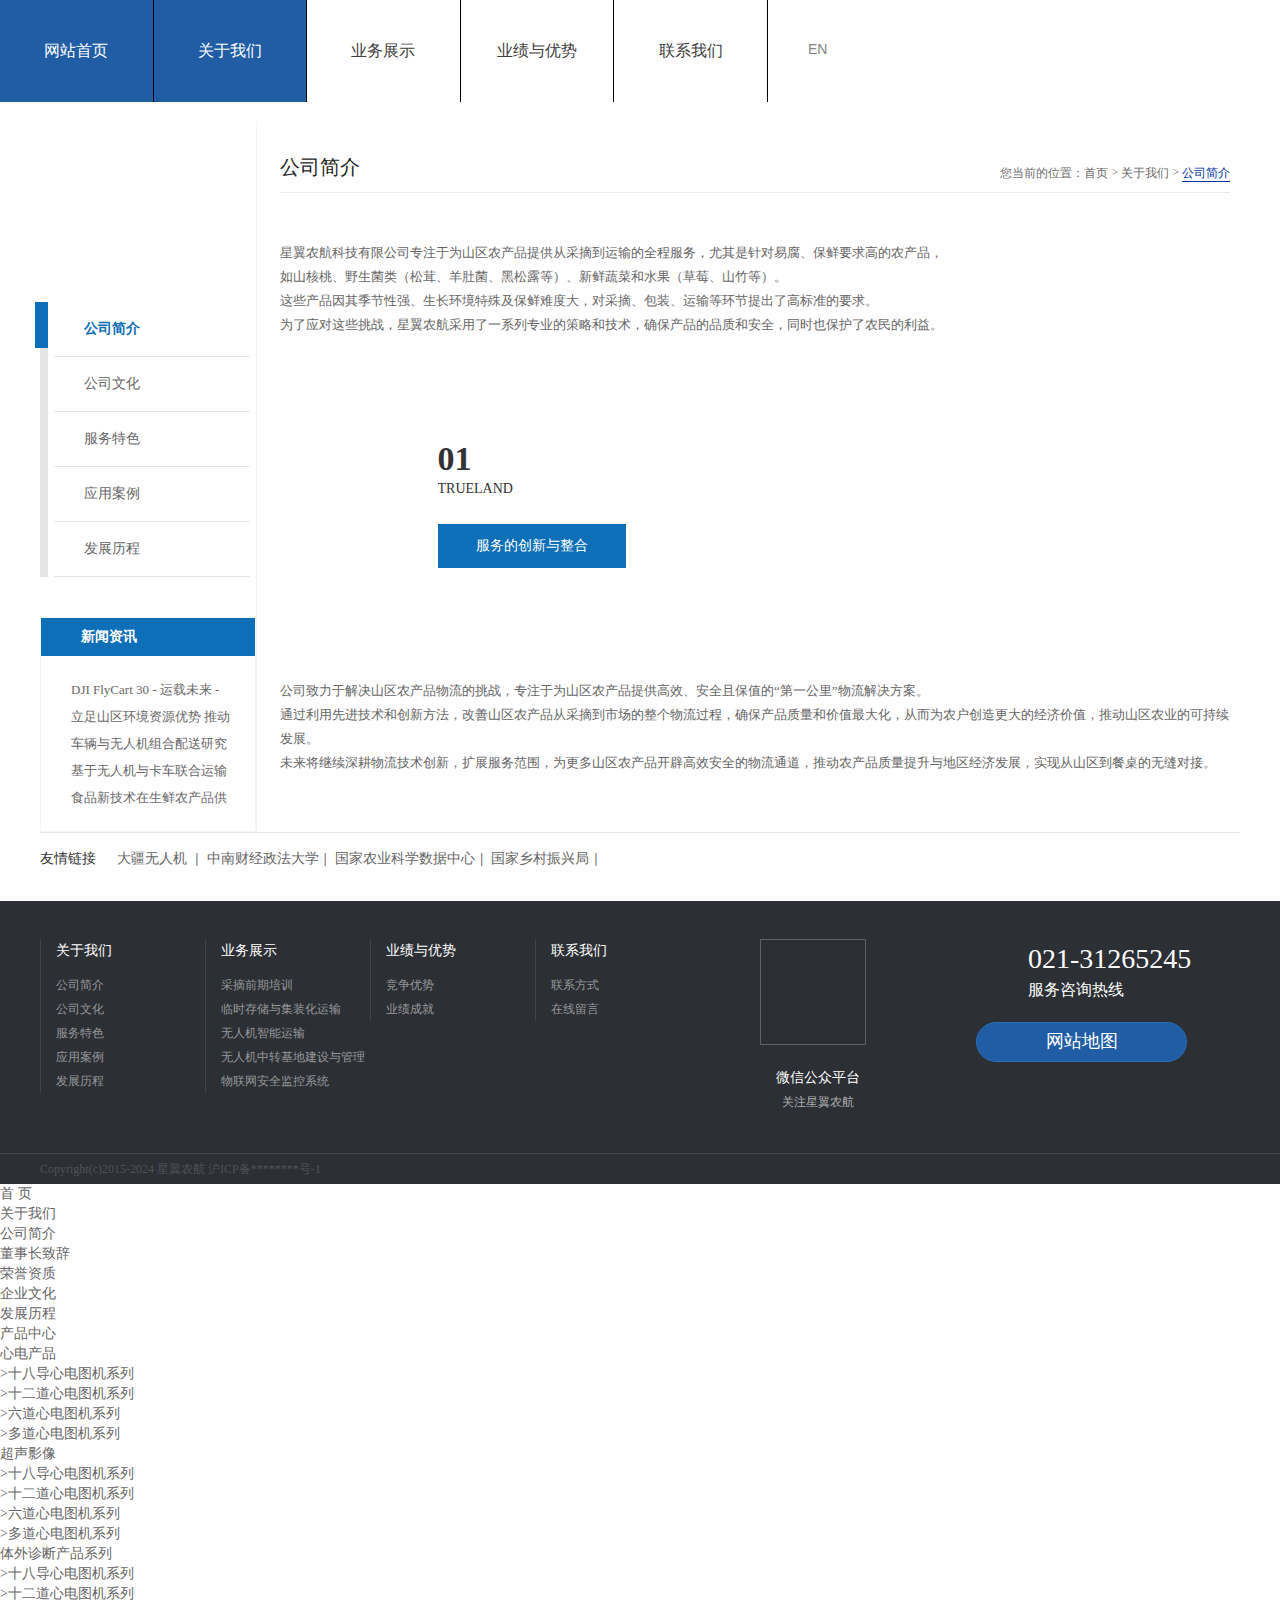
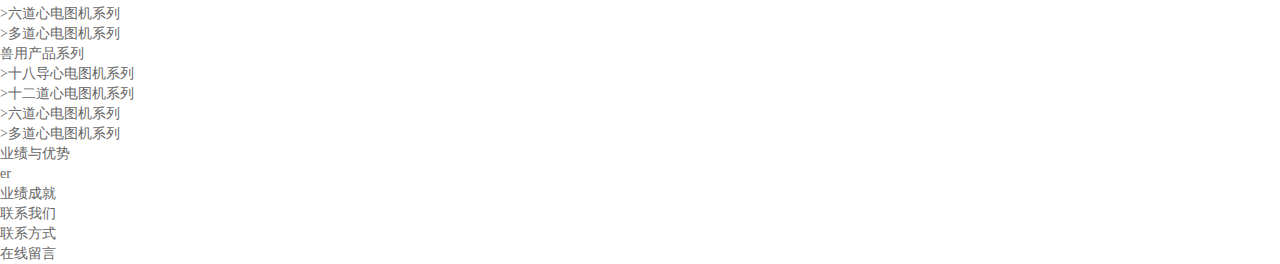
==== about.html @ 9129dc04 "Add files via upload" ====
<!DOCTYPE html>
<html>
<head>
	<meta charset="utf-8">
	<meta http-equiv="X-UA-Compatible" content="IE=edge" />
	<title>星翼农航</title>
	<meta name="keywords" content="星翼农航">
	<meta name="description" content="星翼农航">
	<meta name="viewport" content="width=device-width, initial-scale=1, maximum-scale=1, user-scalable=no">
	<link rel="shortcut icon" href="favicon.ico">
	
	<!-- include main css -->
	<link rel="stylesheet" type="text/css" href="css/slick.css"/>	
	<link rel="stylesheet" type="text/css" href="css/bootstrap.css"/>
	<link rel="stylesheet" type="text/css" href="css/jquery.mmenu.all.css"/>
	<link rel="stylesheet" type="text/css" href="css/style.css"/>
	<link rel="stylesheet" type="text/css" href="css/reset.css"/>
	<link rel="stylesheet" href="css/animates.css" />
	<!--[if lt IE 9]>
    <script src="http://apps.bdimg.com/libs/html5shiv/r29/html5.min.js"></script>
    <script src="http://apps.bdimg.com/libs/respond.js/1.4.2/respond.min.js"></script>
    <![endif]-->
	
</head>
<body>
	
<div>
	<!--header-->
	<header class="header">
	  
	    <div class="kuan_heaaer clearfix">
	    	<a href="index.html" class="logo">
	    		<img src="images/logo.jpg" alt="" />
	    	</a>
	    	<div class="nav_div">
	    		<ul class="nav_ul">                                                                                                      
	    			<li>
	    				<a href="index.html"><span>网站首页</span></a>
	    			</li>
	    			<li class="active">
	    				<a href="about.html"><span>关于我们</span></a>
	    				<div class="erji">
	    					<a href="about.html">公司简介</a>
							<a href="about1.html">公司文化</a>
				<a href="honor.html">服务特色</a>
				<a href="about.html">应用案例</a>
				<a href="about.html">发展历程</a>
	    				</div>
	    			</li>
	    			<li>
	    				<a href="pro.html"><span>业务展示</span></a>
	    				<div class="erji">
	    					<a href="pro.html">采摘前期培训</a>
							<a href="pro.html">临时存储与集装化运输</a>
							<a href="pro.html">无人机智能运输</a>
							<a href="pro.html">无人机中转基地建设与管理</a>
							<a href="pro.html">物联网安全监控系统</a>
	    				</div>
	    			</li>
	    			<li >
	    				<a href="case.html"><span>业绩与优势</span></a>
	    				<div class="erji">
	    					<a href="case.html">竞争优势</a>
			    			<a href="case.html">业绩成就</a>
	    				</div>
	    			</li>
	    			</li>
	    		
	    			</li>
	    				<li>
	    				<a href="contact.html"><span>联系我们</span></a>
	    				<div class="erji">
	    					<a href="contact.html">联系方式</a>
	    					<a href="feedback.html">在线留言</a>    	
	    				</div>
	    			</li>
	    		</ul>
	    	</div>
	    	<div class="ensou">
	    		<a href="" class="en">EN</a>
	    		<a href="javascript:;" class="sou_img"><img src="images/fang.jpg" alt="" /></a>
	    		<div class="sou_nei">
	    			<input name="" id="" placeholder="输入关键词" type="">
	    			<img src="images/fang.jpg" alt="" />
	    		</div>
	    	</div>
	    	<a href="#mmenu" class="iconfont phone-nav">
	    		 <span class="glyphicon glyphicon-align-justify"></span>
	    	</a>
	    </div>
	</header>
			
	<!--banner-->
	<section class="banner">
	    <div><img src="images/about_banner.jpg" alt=""></div>
	</section>
	<div class="com_zi clearfix">
		<div class="left_zi">
			<div class="top_com">
				<span>公司简介</span>
			</div>
			<ul class="nav_left">
				<li class="active"><a href="about.html">公司简介</a></li>
				<li><a href="about1.html">公司文化</a></li>
				<li><a href="honor.html">服务特色</a></li>
				<li><a href="about.html">应用案例</a></li>
				<li><a href="about.html">发展历程</a></li>
				
			</ul>
			<div class="pro_lei">
				<div class="top">新闻资讯  </div>
				<ul class="left_g_new">
					<li><a href="https://www.dji.com/cn/flycart-30">DJI FlyCart 30 - 运载未来 - DJI 大疆创新</a></li>
					<li><a href="https://new.qq.com/rain/a/20220425A097YT00">立足山区环境资源优势 推动山区特色农业现代化</a></li>
					<li><a href="http://kzyjc.alljournals.cn/html/2021/10/20211001.htm">车辆与无人机组合配送研究综述</a></li>
					<li><a href="https://zhuanlan.zhihu.com/p/125509894">基于无人机与卡车联合运输下的冷链物流网络优化</a></li>
					<li><a href="https://www.cifst.org.cn/a/news/development/20221102/2588.html">食品新技术在生鲜农产品供应链绿色保鲜中的应用? </a></li>
				</ul>
			</div> 
		</div>
		<div class="right_zi">
			<div class="bar clearfix">
				<span class="b_tt">公司简介</span>
				<span class="curbar"><i>您当前的位置：</i><a href="index.html">首页</a> > <a href="about.html">关于我们</a> > <i>公司简介</i></span>
			</div>
			<div class="about_zi">
				<p>
					星翼农航科技有限公司专注于为山区农产品提供从采摘到运输的全程服务，尤其是针对易腐、保鲜要求高的农产品，<br>如山核桃、野生菌类（松茸、羊肚菌、黑松露等）、新鲜蔬菜和水果（草莓、山竹等）。
					<br>这些产品因其季节性强、生长环境特殊及保鲜难度大，对采摘、包装、运输等环节提出了高标准的要求。<br>
					为了应对这些挑战，星翼农航采用了一系列专业的策略和技术，确保产品的品质和安全，同时也保护了农民的利益。<br>
					

				</p>
				<div class="about_img">
					<div class="kuan_a">
						<span>01</span>
						<time>TRUELAND</time>
						<em>服务的创新与整合</em>
					</div>
					<img src="images/about_c.jpg" alt="" class="vcenter" />
					<i>
						
					</i>
				</div>
				<p>
					公司致力于解决山区农产品物流的挑战，专注于为山区农产品提供高效、安全且保值的“第一公里”物流解决方案。<br>
					通过利用先进技术和创新方法，改善山区农产品从采摘到市场的整个物流过程，确保产品质量和价值最大化，从而为农户创造更大的经济价值，推动山区农业的可持续发展。<br>
					未来将继续深耕物流技术创新，扩展服务范围，为更多山区农产品开辟高效安全的物流通道，推动农产品质量提升与地区经济发展，实现从山区到餐桌的无缝对接。<br>


			</div>
			
		</div>
	</div>

	<div class="links clearfix">
		<span>
			友情链接
		</span>
		<div class="link_a">
			<a href="https://www.dji.com/cn">大疆无人机 </a> |
			<a href="https://www.zuel.edu.cn/">中南财经政法大学 </a>|
			<a href="https://www.agridata.cn/#/home">国家农业科学数据中心</a>|
			<a href="https://nrra.gov.cn/index.shtml">国家乡村振兴局</a>|			
		</div>				
	</div>
	<div class="footer">
		<div class="footer_com clearfix">
			<ul class="di_nav">
				<li>
					<a href="about.html" class="tit">关于我们</a>
					<a href="about.html">公司简介</a>
					<a href="about1.html">公司文化</a>
				        <a href="honor.html">服务特色</a>
				<a href="about.html">应用案例</a>
				<a href="about.html">发展历程</a>
				</li>
				<li>
					<a href="pro.html" class="tit">业务展示</a>
					<a href="pro.html">采摘前期培训</a>
					<a href="pro.html">临时存储与集装化运输</a>
					<a href="pro.html">无人机智能运输</a>
					<a href="pro.html">无人机中转基地建设与管理</a>
					<a href="pro.html">物联网安全监控系统</a>
	    		
				</li>
			
				<li>
					<a href="case.html" class="tit">业绩与优势</a>
					<a href="case.html">竞争优势</a>
	    			<a href="case.html">业绩成就</a>
				</li>
				<li>
					<a href="contact.html" class="tit">联系我们</a>
					<a href="contact.html">联系方式</a>
	    			<a href="feedback.html">在线留言</a>    	
				</li>
			</ul>
			<div class="er_right">
				<div class="er">
					<div class="pic">
						<img src="images/erwei.png" alt="" class="vcenter">
						<i></i>
					</div>
					<div class="text">
						<span>微信公众平台</span>
						<span>关注星翼农航</span>
					</div>
				</div>
				<div class="dian">
					<div class="di_bg">
						<a href="tel:021-31265245">021-31265245</a>
						<span>服务咨询热线</span>
					</div>
					<a href="map.html" class="map_a">网站地图</a>
					
				</div>
			</div>
			
		</div>
		<div class="copy clearfix">
			<div class="copy_cc">
				<span> Copyright(c)2015-2024 星翼农航 沪ICP备********号-1   </span> <div class="y_a">
					<a href="#"><img src="images/yu.png" alt=""></a></div>
			</div>
		</div>
	</div>
<div style="" class="search_mask">
	<div class="s_box">
		<p class="text1">请输入搜索关键字</p>
		<a href="javascript:;" class="sure">确定</a>
	</div>
</div>
<!--移动端底部导航--><div class="phonefooternav">
		<ul class="clearfix">
			<li>
				<a href="tel:189 1610 1908">
					<i class="iconfont">&#xe60c;</i>
					<span>一键电话</span>
				</a>
			</li>
			<li>
				<a href="feedback.html">
					<i class="iconfont">&#xe683;</i>
					<span>在线留言</span>
				</a>
			</li>
			<li>
				<a href="contact.html">
					<i class="iconfont">&#xe61d;</i>
					<span>联系我们</span>
				</a>
			</li>
			<li>
				<a href="index.html">
					<i class="iconfont">&#xe607;</i>
					<span>返回首页</span>
				</a>
			</li>
		</ul>
	</div><!--移动端  Mmenu-->
	<!--移动端  Mmenu-->
<nav id="mmenu">
		<ul>
			<li><a href="index.html">首 页</a></li>
			<li><a href="about.html">关于我们</a>
				<ul>
					<li><a href="about.html">公司简介</a></li>
					<li><a href="about.html">董事长致辞</a></li>
					<li><a href="honor.html">荣誉资质</a></li>
					<li><a href="about.html">企业文化</a></li>
					<li><a href="about.html">发展历程</a></li>
				</ul>
			</li>
			<li><a href="pro.html">产品中心</a>
				<ul>
					<li><a href="pro.html">心电产品</a>
						<ul>
							<li><a href="pro_show.html">>十八导心电图机系列</a></li>
							<li><a href="pro_show.html">>十二道心电图机系列</a></li>
							<li><a href="pro_show.html">>六道心电图机系列</a></li>
							<li><a href="pro_show.html">>多道心电图机系列</a></li>	
						</ul>
					</li>
					<li><a href="pro.html">超声影像</a>
						<ul>
							<li><a href="pro_show.html">>十八导心电图机系列</a></li>
							<li><a href="pro_show.html">>十二道心电图机系列</a></li>
							<li><a href="pro_show.html">>六道心电图机系列</a></li>
							<li><a href="pro_show.html">>多道心电图机系列</a></li>
						</ul>
					</li>
					<li>	<a href="pro.html">体外诊断产品系列</a>
						<ul>
							<li><a href="pro_show.html">>十八导心电图机系列</a></li>
							<li><a href="pro_show.html">>十二道心电图机系列</a></li>
							<li><a href="pro_show.html">>六道心电图机系列</a></li>
							<li><a href="pro_show.html">>多道心电图机系列</a></li>
						</ul>
					</li>
					<li><a href="pro.html">兽用产品系列</a>
						<ul>
							<li><a href="pro_show.html">>十八导心电图机系列</a></li>
							<li><a href="pro_show.html">>十二道心电图机系列</a></li>
							<li><a href="pro_show.html">>六道心电图机系列</a></li>
							<li><a href="pro_show.html">>多道心电图机系列</a></li>
						</ul>
					</li>
				</ul>
			</li>
			<li><a href="case.html">业绩与优势</a>
				<ul>
					<li><a href="case.html">er</a></li>
	    			<li><a href="case.html">业绩成就</a></li>
				</ul>
			</li>

			</li>
			<li><a href="contact.html">联系我们</a>
				<ul>
					<li><a href="contact.html">联系方式</a></li>
					<li><a href="feedback.html">在线留言</a></li>
				</ul>
			</li>
		</ul>
	</nav>	
		
</div>	

<!--Include Js-->
<script src="http://apps.bdimg.com/libs/jquery/1.8.3/jquery.min.js" type="text/javascript" charset="utf-8"></script>

<!--移动端导航-->
<script src="js/jquery.mmenu.all.min.js" type="text/javascript" charset="utf-8"></script>

<script src="js/public.js" type="text/javascript" charset="utf-8"></script>

<!--slick-->
<script src="js/slick.min.js" type="text/javascript" charset="utf-8"></script>
<script type="text/javascript">
	    $(function(){
		    $('.banner').slick({
		        dots: true,
		        autoplay:true,
		        arrows:false,
		        autoplaySpeed:3000,
		    });
		});
</script>

<!--placeholder-->
<script src="js/jquery.placeholder.min.js" type="text/javascript" charset="utf-8"></script>
<script type="text/javascript">
	$(function(){ $('input, textarea').placeholder(); });
</script>

<!--<script src="//cdn.bootcss.com/bootstrap/3.3.5/js/bootstrap.min.js"></script>-->

</body>
</html>
---- css/style.css ----
@charset "utf-8";
.home-top-grid1 {
  background: rgba(11, 100, 143, 0.7);
  transition: 0.5s all;
}
.home-top-grid2 {
  background: rgba(226, 23, 55, 0.5);
  transition: 0.5s all;
}
.home-top-grid3 {
  background: rgba(11, 100, 143, 0.4);
  transition: 0.5s all;
}
.iconfont {
  font-family: 'iconfont';
}
@font-face {
  font-family: 'AvantGardeBook.otf';
  src: url('../AvantGardeBook.otf');
}
img {
  max-width: 100%;
}
.vcenter {
  position: absolute;
  top: 0;
  right: 0;
  bottom: 0;
  left: 0;
  max-width: 100%;
  max-height: 100%;
  display: block;
  vertical-align: middle;
  margin: auto;
}
.tHide {
  text-overflow: ellipsis;
  overflow: hidden;
  white-space: nowrap;
}
.blockFull {
  display: block;
  width: 100%;
  height: 100%;
  position: relative;
}
.relative {
  position: relative;
}
body {
  font-family: 微软雅黑;
  min-width: 320px;
}
a {
  color: #666;
}
a:hover {
  text-decoration: none;
}
h1,
h2,
h3,
h4,
h5,
h6,
ul,
li {
  margin: 0;
  padding: 0;
}
img {
  border: 0;
}
.clear {
  overflow: hidden;
  _zoom: 1;
}
.clearfix {
  _zoom: 1;
}
.clearfix:after {
  clear: both;
  content: '.';
  display: block;
  width: 0;
  height: 0;
  visibility: hidden;
}
@font-face {
  font-family: 'iconfont';
  src: url('../fonts/iconfont.eot');/* IE9*/
  src: url('../fonts/iconfont.eot?#iefix') format('embedded-opentype'), /* IE6-IE8 */
  url('../fonts/iconfont.woff') format('woff'), /* chrome、firefox */
  url('../fonts/iconfont.ttf') format('truetype'), /* chrome、firefox、opera、Safari, Android, iOS 4.2+*/
  url('../fonts/iconfont.svg#iconfont') format('svg');/* iOS 4.1- */
}
.iconfont {
  font-family: "iconfont" !important;
  font-size: 16px;
  font-style: normal;
  -webkit-font-smoothing: antialiased;
  -webkit-text-stroke-width: 0.2px;
  -moz-osx-font-smoothing: grayscale;
}
.container {
  width: 1200px;
}
/*-header-*/
.header {
  clear: both;
}
.kuan_heaaer .logo {
  width: 17.5%;
  float: left;
  background: #a56e20;
}
.kuan_heaaer .logo img {
  max-width: 100%;
  max-height: 100%;
  float: right;
}
.kuan_heaaer .nav_div {
  background: #ffffff;
  height: 102px;
  width: 60%;
  float: left;
}
.kuan_heaaer .nav_div .nav_ul {
  max-width: 1035px;
}
.kuan_heaaer .nav_div .nav_ul li {
  float: left;
  border-right: 1px solid #000000;
  height: 102px;
  width: 20%;
  text-align: center;
  position: relative;
}
.kuan_heaaer .nav_div .nav_ul li a {
  height: 100%;
  display: block;
  width: 100%;
  line-height: 100%;
  color: #404040;
  font-size: 16px;
  outline: none;
}
.kuan_heaaer .nav_div .nav_ul li a span {
  display: block;
  height: 32px;
  line-height: 32px;
  margin-top: 35px;
  overflow: hidden;
}
.kuan_heaaer .nav_div .nav_ul li:hover {
  background: #205da5;
}
.kuan_heaaer .nav_div .nav_ul li:hover .erji {
  display: block;
}
.kuan_heaaer .nav_div .nav_ul li:hover a {
  color: #fff;
}
.kuan_heaaer .nav_div .nav_ul .active {
  background: #205da5;
}
.kuan_heaaer .nav_div .nav_ul .active a {
  color: #fff;
}
.kuan_heaaer .nav_div .nav_ul .erji {
  position: absolute;
  z-index: 9999;
  background: #205da5;
  color: #fff;
  top: 102px;
  width: 100%;
  padding: 10px 0px;
  display: none;
}
.kuan_heaaer .nav_div .nav_ul .erji a {
  color: #fff;
  line-height: 28px;
  height: 28px;
  overflow: hidden;
  font-size: 14px;
  width: 100%;
}
.kuan_heaaer .nav_div .nav_ul .erji a:hover {
  font-weight: 700;
}
.kuan_heaaer .ensou {
  width: 112px;
  float: left;
  margin-top: 40px;
  position: relative;
}
.kuan_heaaer .ensou .en {
  color: #848484;
  font-size: 14px;
  font-family: arial;
  background: url(../images/en.jpg) no-repeat left center;
  padding-left: 25px;
  display: inline-block;
  height: 19px;
  line-height: 19px;
  margin: 0px 15px;
}
.kuan_heaaer .ensou .en:hover {
  color: #205da5;
}
.kuan_heaaer .ensou .sou_img {
  float: right;
}
.kuan_heaaer .ensou .sou_nei {
  position: absolute;
  right: 0px;
  top: 62px;
  background: #fff;
  width: 157px;
  z-index: 99999;
  padding: 6px;
  border-radius: 4px;
  display: none;
}
.kuan_heaaer .ensou .sou_nei input {
  width: 120px;
  font-size: 12px;
  padding: 5px;
  border: 1px solid #9c9c9c;
}
.kuan_heaaer .ensou .sou_nei img {
  cursor: pointer;
}
@media (max-width: 980px) {
  .kuan_heaaer .logo {
    width: 25%;
  }
  .kuan_heaaer .nav_div {
    display: none;
  }
  .kuan_heaaer .phone-nav {
    display: block;
    padding-top: 32px;
  }
  .kuan_heaaer .ensou {
    float: right;
    margin-right: 10%;
    width: 92px;
  }
  .kuan_heaaer .ensou .sou_img {
    padding: 0px;
  }
}
@media (max-width: 640px) {
  .kuan_heaaer .logo {
    width: 30%;
  }
  .kuan_heaaer .ensou {
    margin-right: 15%;
    margin-top: 25px;
  }
}
@media (max-width: 480px) {
  .kuan_heaaer .ensou {
    margin-top: 20px;
    margin-right: 20%;
  }
  .kuan_heaaer .ensou .sou_nei {
    top: 36px;
    margin-right: -5px;
  }
  .kuan_heaaer .phone-nav {
    padding-top: 15px;
    margin-right: 10px;
  }
}
/*-banner-*/  
.banner {  
        display: flex;  
    }  
  
    .banner-item {  
        box-sizing: border-box;  
    }  
  
    .banner-item img {  
        width: 100%;  
        height: auto;  
    }  
  
    .banner-item.large {  
        width: 50%;  
    }  
  
    .banner-column {  
        display: flex;  
        flex-direction: column;  
        width: 50%;  
    }  
  
    .banner-item.small {  
        width: 100%;  
    }  

@media (max-width: 768px) {
  .banner .slick-dots {
    text-align: center;
    bottom: 15px;
  }
  .banner .slick-dots li button {
    width: 10px;
    height: 10px;
  }
  .banner .slick-dots .slick-active button {
    background: #009424;
    height: 10px;
    width: 10px;
  }
}
/*分页*/
.pageing {
  text-align: center;
  padding: 4% 0px;
}
.pageing a {
  border: 1px solid #e8e8e8;
  background: #f8f8f8;
  color: #898989;
  font-size: 12px;
  font-family: arial;
  padding: 5px 10px;
  margin-bottom: 10px;
  display: inline-block;
}
.pageing a:hover {
  background: #0d6fb8;
  color: #fff;
}
.pageing .active {
  background: #0d6fb8;
  color: #fff;
}
.pro_home .pro_qie {
  width: 100%;
  background: #f4f4f4;
}
.pro_home .pro_qie span {
  display: block;
  width: 25%;
  float: left;
  text-align: center;
  font-size: 16px;
  color: #666;
  line-height: 30px;
  padding: 1% 0px;
  box-sizing: border-box;
  border-right: 1px solid #e7e7e7;
  border-bottom: 3px solid #f4f4f4;
  cursor: pointer;
}
.pro_home .pro_qie span i {
  font-style: normal;
  height: 30px;
  line-height: 30px;
  width: 90%;
  margin: auto;
  display: block;
  overflow: hidden;
}
.pro_home .pro_qie span:last-child {
  border-right: none;
}
.pro_home .pro_qie span:hover {
  background: #fff;
  border-bottom: 3px solid #0d6fb8;
}
.pro_home .pro_qie .active {
  background: #fff;
  border-bottom: 3px solid #0d6fb8;
}
@media (max-width: 640px) {
  .pro_home .pro_qie span {
    width: 50%;
    font-size: 14px;
  }
}
.pro_home .pro_com {
  margin: 3% 0px 5%;
}
.pro_home .pro_com .pro_com_ul {
  display: none;
}
.pro_home .pro_com .pro_com_ul li {
  width: 33.3333%;
  float: left;
  background: #f7f7f7;
}
.pro_home .pro_com .pro_com_ul li a {
  display: block;
  padding: 10% 4%;
  width: 100%;
  height: 100%;
}
.pro_home .pro_com .pro_com_ul li .pic {
  float: left;
  width: 50%;
  position: relative;
  overflow: hidden;
}
.pro_home .pro_com .pro_com_ul li .pic i {
  display: block;
  padding-bottom: 72%;
}
.pro_home .pro_com .pro_com_ul li .pic img {
  transition: 0.3s;
}
.pro_home .pro_com .pro_com_ul li .text {
  float: right;
  width: 45%;
}
.pro_home .pro_com .pro_com_ul li .text span {
  color: #333;
  font-size: 26px;
  height: 40px;
  line-height: 40px;
  width: 100%;
  overflow: hidden;
  display: block;
}
.pro_home .pro_com .pro_com_ul li .text p {
  font-size: 14px;
  color: #666;
  line-height: 22px;
  height: 44px;
  overflow: hidden;
  margin: 10px 0px 20px;
}
.pro_home .pro_com .pro_com_ul li .text .more {
  height: 32px;
  width: 32px;
  background: url(../images/pro_h1.png) no-repeat;
  display: block;
}
.pro_home .pro_com .pro_com_ul li:hover {
  background: #fbfbfb;
  border-bottom: 3px solid #e4e4e4;
}
.pro_home .pro_com .pro_com_ul li:hover .pic img {
  transform: scale(0.95);
}
.pro_home .pro_com .pro_com_ul li:hover .text span {
  color: #5292c7;
}
.pro_home .pro_com .pro_com_ul li:hover .text .more {
  background: url(../images/pro_h2.png) no-repeat;
}
@media (max-width: 640px) {
  .pro_home .pro_com .pro_com_ul li {
    border-bottom: 1px dashed #ccc;
    width: 100%;
  }
  .pro_home .pro_com .pro_com_ul li .text span {
    font-size: 20px;
    line-height: 30px;
    height: 30px;
  }
}
.case_home {
  background: #366dae;
  padding: 60px 0px;
}
@media (max-width: 640px) {
  .case_home {
    padding: 30px 0px;
  }
}
.case_home .case_com {
  width: 98%;
  margin: auto;
  max-width: 1200px;
}
.case_home .case_com .top {
  color: #fff;
  text-align: center;
}
.case_home .case_com .top span {
  font-size: 36px;
  display: block;
  height: 40px;
  line-height: 40px;
  width: 100%;
  overflow: hidden;
  letter-spacing: 3px;
}
@media (max-width: 640px) {
  .case_home .case_com .top span {
    font-size: 28px;
    line-height: 30px;
    height: 30px;
  }
}
.case_home .case_com .top i {
  font-size: 14px;
  font-family: kartika;
  font-style: normal;
  display: block;
  overflow: hidden;
  height: 25px;
  line-height: 25px;
  width: 100%;
}
.case_home .case_com .top em {
  width: 40px;
  height: 4px;
  background: #fff;
  margin: auto;
  display: inline-block;
}
.case_home .case_com ul {
  background: #fff;
  padding: 20px 10px;
  margin-top: 3%;
}
.case_home .case_com ul li {
  width: 25%;
  float: left;
  padding: 0px 5px;
}
.case_home .case_com ul li .pic_ca {
  position: relative;
  overflow: hidden;
  cursor: pointer;
}
.case_home .case_com ul li .pic_ca i {
  display: block;
  padding-bottom: 96%;
}
.case_home .case_com ul li .pic_ca .zhe_a {
  position: absolute;
  width: 100%;
  height: 100%;
  top: 0px;
  left: 0px;
  background: url(../images/zhe_bg.png);
  display: none;
}
.case_home .case_com ul li .pic_ca .zhe_a .zhe_n {
  width: 106px;
  height: 100px;
  position: absolute;
  top: 50%;
  margin-top: -50px;
  left: 50%;
  margin-left: -53px;
  text-align: center;
}
.case_home .case_com ul li .pic_ca .zhe_a .zhe_n p {
  line-height: 20px;
  color: #fff;
  height: 40px;
  overflow: hidden;
  width: 100%;
  font-size: 16px;
  margin-bottom: 15px;
  font-family: "微软雅黑";
}
.case_home .case_com ul li .pic_ca .zhe_a .zhe_n img {
  max-height: 100%;
  max-width: 100%;
}
.case_home .case_com ul li .pic_ca:hover .zhe_a {
  display: block;
}
.case_home .case_com ul li .text_ca {
  text-align: center;
  padding: 10px;
}
.case_home .case_com ul li .text_ca p {
  color: #3c3c3c;
  font-size: 15px;
  line-height: 25px;
  height: 25px;
  overflow: hidden;
  width: 100%;
}
.case_home .case_com ul li a {
  color: #205da5;
  font-size: 12px;
  line-height: 20px;
  height: 20px;
  overflow: hidden;
  width: 100%;
}
.case_home .case_com ul li a:hover {
  font-weight: 700;
}
@media (max-width: 640px) {
  .case_home .case_com ul li {
    width: 50%;
    margin-bottom: 10px;
  }
}
@media (max-width: 480px) {
  .case_home .case_com ul {
    margin-top: 15px;
  }
  .case_home .case_com ul li {
    width: 100%;
    margin-bottom: 10px;
  }
}
.new_home {
  width: 98%;
  margin: 5% auto;
  max-width: 1200px;
}
.new_home .left_new {
  width: 53%;
  float: left;
  background: #f5f6f6;
}
.new_home .left_new .pic {
  float: left;
  width: 34%;
  position: relative;
}
.new_home .left_new .pic i {
  display: block;
  padding-bottom: 104.739336492891%;
}
.new_home .left_new .text {
  float: left;
  width: 57%;
  margin-left: 4%;
  padding: 6% 0px;
}
.new_home .left_new .text h4 {
  color: #373737;
  font-size: 24px;
  line-height: 30px;
  height: 30px;
  overflow: hidden;
  width: 100%;
}
.new_home .left_new .text p {
  color: #7d7d7d;
  font-size: 13px;
  line-height: 22px;
  height: 66px \n;
  overflow: hidden;
  width: 100%;
  margin: 12px 0px;
}
.new_home .left_new .text a {
  color: #989898;
  font-size: 13px;
}
.new_home .left_new .text a:hover {
  color: #366dae;
}
.new_home .right_new {
  width: 46%;
  float: right;
}
.new_home .right_new li {
  width: 49%;
  float: left;
  background: #f5f6f6;
  margin-right: 2%;
}
.new_home .right_new li:last-child {
  margin-right: 0px;
}
.new_home .right_new .pic {
  position: relative;
}
.new_home .right_new .pic i {
  display: block;
  padding-bottom: 31.297709923664126%;
}
.new_home .right_new .text {
  padding: 7.2% 10px;
}
.new_home .right_new .text h4 {
  color: #373737;
  font-size: 16px;
  line-height: 30px;
  height: 30px;
  overflow: hidden;
}
.new_home .right_new .text time {
  font-size: 12px;
  font-family: arial;
  color: #989898;
  line-height: 25px;
  height: 25px;
  overflow: hidden;
}
.new_home .right_new .text p {
  color: #7e7e7e;
  font-size: 13px;
  line-height: 22px;
  height: 44px;
  width: 100%;
  overflow: hidden;
}
@media (max-width: 640px) {
  .new_home .left_new {
    width: 100%;
    margin-bottom: 10px;
  }
  .new_home .right_new {
    width: 100%;
  }
}
@media (max-width: 480px) {
  .new_home .left_new .pic {
    width: 100%;
  }
  .new_home .left_new .text {
    width: 100%;
    margin: 0px;
  }
  .new_home .right_new li {
    width: 100%;
    margin-bottom: 10px;
  }
}
.links {
  width: 98%;
  margin: auto;
  max-width: 1200px;
  border-top: 1px solid #e8e8e8;
  padding-top: 10px;
}
.links span {
  width: 5%;
  max-width: 60px;
  float: left;
  background: url(../images/link_bg.jpg) no-repeat left top;
  display: block;
  line-height: 32px;
  color: #333333;
  font-size: 14px;
}
.links .link_a {
  width: 94%;
  float: right;
  line-height: 32px;
}
.links .link_a a {
  display: inline-block;
  padding: 0px 5px;
  line-height: 32px;
  font-size: 14px;
  color: #666;
}
.links .link_a a:hover {
  color: #0083c7;
}
@media (max-width: 768px) {
  .links span {
    width: 10%;
    float: left;
  }
  .links .link_a {
    width: 84%;
    float: right;
  }
}
@media (max-width: 640px) {
  .links span {
    width: 100%;
  }
  .links .link_a {
    width: 100%;
  }
}
.footer {
  background: #2c2f34;
  width: 100%;
  margin-top: 2%;
}
@media (max-width: 768px) {
  .footer {
    padding-bottom: 90px;
  }
}
.footer_com {
  max-width: 1200px;
  width: 98%;
  margin: auto;
  padding: 3% 0px;
}
.footer_com .di_nav {
  width: 55%;
  float: left;
}
.footer_com .di_nav li {
  width: 25%;
  float: left;
  border-left: 1px solid #424449;
  padding-left: 15px;
}
.footer_com .di_nav li a {
  display: block;
  color: #97989a;
  font-size: 12px;
  line-height: 24px;
  height: 24px;
  overflow: hidden;
  width: 100%;
}
.footer_com .di_nav li a:hover {
  color: #0083c7;
}
.footer_com .di_nav li .tit {
  font-size: 14px;
  line-height: 24px;
  height: 24px;
  width: 100%;
  color: #fff;
  margin-bottom: 10px;
}
.footer_com .er_right {
  width: 40%;
  float: right;
}
.footer_com .er_right .er {
  width: 22%;
  float: left;
}
.footer_com .er_right .er .pic {
  position: relative;
}
.footer_com .er_right .er .pic i {
  display: block;
  padding-bottom: 100%;
}
.footer_com .er_right .er .pic img {
  padding: 10px;
  border: 1px solid #606060;
  box-sizing: content-box;
}
.footer_com .er_right .er .text {
  color: #fff;
  text-align: center;
  margin-top: 20px;
  padding-left: 10px;
}
.footer_com .er_right .er .text span {
  display: block;
  line-height: 25px;
  height: 25px;
  width: 100%;
  overflow: hidden;
  font-size: 14px;
}
.footer_com .er_right .er .text span:last-child {
  color: #aeaeae;
  font-size: 12px;
}
.footer_com .er_right .dian {
  width: 55%;
  float: right;
}
.footer_com .er_right .dian .di_bg {
  background: url(../images/di_dian.png) no-repeat left;
  padding-left: 52px;
}
.footer_com .er_right .dian span {
  display: block;
  color: #fff;
  font-size: 16px;
}
.footer_com .er_right .dian a {
  display: block;
  color: #ffffff;
  font-size: 2em;
  font-family: Pabloco;
}
.footer_com .er_right .dian .map_a {
  background: #205da5;
  border: 1px solid #2670b7;
  border-radius: 50px;
  text-align: center;
  font-size: 18px;
  width: 80%;
  height: 40px;
  line-height: 37px;
  margin-top: 20px;
}
.footer_com .er_right .dian .map_a:hover {
  font-weight: 700;
}
@media (max-width: 768px) {
  .footer_com .di_nav {
    display: none;
  }
  .footer_com .er_right {
    width: 100%;
    padding: 5% 0px;
  }
  .footer_com .er_right .er {
    width: 30%;
  }
  .footer_com .er_right .er .pic i {
    padding-bottom: 31.25%;
  }
  .footer_com .er_right .dian {
    width: 60%;
  }
}
@media (max-width: 480px) {
  .footer_com .er_right .er {
    width: 100%;
  }
  .footer_com .er_right .er .text {
    padding-left: 0px;
  }
  .footer_com .er_right .dian {
    width: 100%;
    display: block;
  }
  .footer_com .er_right .dian span {
    font-size: 14px;
    display: none;
  }
  .footer_com .er_right .dian a {
    font-size: 18px;
    display: none;
  }
  .footer_com .er_right .dian .map_a {
    display: block;
    margin: 15px auto 0px;
  }
}
.copy {
  width: 100%;
  margin: auto;
  border-top: 1px solid #484848;
  padding: 5px 0px;
  color: #505256;
  font-size: 12px;
}
.copy .copy_cc {
  max-width: 1200px;
  width: 98%;
  margin: auto;
}
.copy .amap {
  float: left;
}
.copy .amap:hover {
  color: #0083c7;
}
.copy span {
  width: 60%;
  display: inline-block;
  line-height: 20px;
}
.copy .y_a {
  float: right;
}
.copy .y_a .map {
  margin-right: 10px;
  display: none;
}
.copy .y_a .map:hover {
  color: #0083c7;
}
@media (max-width: 640px) {
  .copy {
    text-align: center;
  }
  .copy .amap {
    display: none;
  }
  .copy span {
    width: 100%;
  }
  .copy .y_a {
    float: none;
    width: 100%;
    margin-top: 10px;
  }
  .copy .y_a .map {
    display: inline-block;
  }
}
/*-phone-nav-*/
.phone-nav {
  position: absolute;
  right: 1%;
  margin-right: 15px;
  display: none;
  color: #fff;
  z-index: 9;
  padding-top: 22px;
}
.phone-nav span {
  color: #000;
  font-size: 30px;
}
@media (max-width: 980px) {
  .phone-nav {
    display: block;
  }
}
.com_zi {
  max-width: 1200px;
  width: 100%;
  margin: auto;
}
.com_zi .left_zi {
  width: 217px;
  float: left;
  border-right: 1px solid #f5f5f5;
}
.com_zi .left_zi .top_com {
  background: url(../images/left_top_bg.jpg) no-repeat;
  min-height: 180px;
  padding-top: 100px;
  position: relative;
}
.com_zi .left_zi .top_com span {
  font-size: 27px;
  font-weight: 700;
  height: 35px;
  line-height: 35px;
  width: 100%;
  display: block;
  overflow: hidden;
  color: #fff;
  padding: 0px 20px;
}
.com_zi .left_zi .top_com:after {
  content: url(../images/after_top.png);
  position: absolute;
  left: 0px;
  top: -33px;
  width: 374px;
  height: 33px;
  z-index: 9999;
}
.com_zi .left_zi .nav_left {
  border-left: 8px solid #e5e5e5;
  padding: 0px 6px;
  position: relative;
}
.com_zi .left_zi .nav_left li {
  border-bottom: 1px solid #e5e5e5;
  padding: 0px 30px;
  position: relative;
}
.com_zi .left_zi .nav_left li a {
  font-size: 14px;
  color: #666666;
  font-family: "微软雅黑";
  display: block;
  width: 100%;
  padding-right: 12px;
  overflow: hidden;
  height: 54px;
  line-height: 54px;
  background: url(../images/li_san.png) right center no-repeat;
}
.com_zi .left_zi .nav_left li:hover a {
  color: #0d6fb8;
  font-weight: 700;
}
.com_zi .left_zi .nav_left li .er {
  padding: 0px 0px 10px;
}
.com_zi .left_zi .nav_left li .er a {
  font-size: 12px;
  color: #999;
  line-height: 24px;
  height: 24px;
  background: none;
  font-weight: 500;
}
.com_zi .left_zi .nav_left li .er a:hover {
  color: #0d6fb8;
}
.com_zi .left_zi .nav_left .active a {
  color: #0d6fb8;
  font-weight: 700;
}
.com_zi .left_zi .nav_left:before {
  content: "";
  position: absolute;
  height: 46px;
  width: 13px;
  top: 0px;
  left: -13px;
  background: #0d6fb8;
}
.com_zi .left_zi .pro_lei {
  border: 1px solid #f5f5f5;
  margin-top: 40px;
}
.com_zi .left_zi .pro_lei .top {
  background: #0d6fb8 url(../images/li_lei.png) no-repeat 20px center;
  padding-left: 40px;
  height: 38px;
  font-size: 14px;
  color: #fff;
  font-weight: 700;
  line-height: 38px;
}
.com_zi .left_zi .pro_lei .pro_l_nei {
  padding: 20px 5px 10px;
  border-bottom: 1px solid #F5F5F5;
}
.com_zi .left_zi .pro_lei .pro_l_nei .pic {
  width: 100%;
  position: relative;
}
.com_zi .left_zi .pro_lei .pro_l_nei .pic i {
  display: block;
  padding-bottom: 69.12442396313364%;
}
.com_zi .left_zi .pro_lei .pro_l_nei p {
  height: 30px;
  line-height: 30px;
  width: 100%;
  overflow: hidden;
}
.com_zi .left_zi .pro_lei .left_g_new {
  padding: 20px;
}
.com_zi .left_zi .pro_lei .left_g_new li a {
  color: #686868;
  font-size: 13px;
  line-height: 27px;
  height: 27px;
  overflow: hidden;
  widows: 100%;
  display: block;
  background: url(../images/li_dian1.jpg) no-repeat left center;
  padding-left: 10px;
}
.com_zi .left_zi .pro_lei .left_g_new li a:hover {
  color: #3385c1;
  font-weight: 700;
}
@media (max-width: 640px) {
  .com_zi .left_zi {
    display: none;
  }
}
.com_zi .right_zi {
  width: 80%;
  float: right;
  padding-right: 10px;
}
.com_zi .right_zi .bar {
  border-bottom: 1px solid #eaeaea;
  padding: 30px 0px 10px;
}
.com_zi .right_zi .bar .b_tt {
  float: left;
  font-size: 20px;
  color: #1f1f1f;
  display: block;
  height: 30px;
  line-height: 30px;
  width: 20%;
  overflow: hidden;
}
.com_zi .right_zi .bar .curbar {
  float: right;
  text-align: right;
  font-size: 12px;
  color: #6e6e6e;
  width: 78%;
  vertical-align: middle;
  margin-top: 12px;
}
.com_zi .right_zi .bar .curbar a {
  max-width: 100px;
  overflow: hidden;
  height: 18px;
  line-height: 18px;
  display: inline-block;
  vertical-align: top;
}
.com_zi .right_zi .bar .curbar a:hover {
  color: #0083c7;
}
.com_zi .right_zi .bar .curbar i {
  font-style: normal;
  max-width: 100px;
  overflow: hidden;
  height: 18px;
  line-height: 18px;
  display: inline-block;
  vertical-align: top;
}
.com_zi .right_zi .bar .curbar i:last-child {
  color: #0033a1;
  border-bottom: 1px solid #0033a1;
}
@media (max-width: 640px) {
  .com_zi .right_zi .bar {
    padding: 15px 0px 10px 10px;
  }
  .com_zi .right_zi .bar .b_tt {
    width: 100%;
  }
  .com_zi .right_zi .bar .curbar {
    width: 100%;
    text-align: left;
  }
}
@media (max-width: 1024px) {
  .com_zi .right_zi {
    width: 75%;
  }
}
@media (max-width: 980px) {
  .com_zi .right_zi {
    width: 70%;
  }
}
@media (max-width: 786px) {
  .com_zi .right_zi {
    width: 65%;
  }
}
@media (max-width: 640px) {
  .com_zi .right_zi {
    width: 100%;
    padding-right: 0px;
  }
}
/*新闻页面*/
.news_zi_ul {
  width: 100%;
  border-bottom: 1px solid #e5e5e5;
  padding: 5% 0px;
}
.news_zi_ul li a {
  display: block;
  height: 100%;
  width: 100%;
  padding: 30px 10px;
  transition: 0.5s;
}
.news_zi_ul li a .left {
  width: 78%;
  float: left;
}
.news_zi_ul li a .left h4 {
  font-size: 15px;
  color: #333;
  line-height: 30px;
  height: 30px;
  width: 100%;
  overflow: hidden;
  font-weight: 700;
}
.news_zi_ul li a .left p {
  font-size: 13px;
  color: #666;
  line-height: 22px;
  overflow: hidden;
  height: 44px;
  width: 100%;
}
.news_zi_ul li a .right {
  width: 18%;
  float: right;
  text-align: right;
  overflow: hidden;
}
.news_zi_ul li a .right time {
  display: block;
  font-size: 18px;
  color: #9e9e9e;
  height: 25px;
  line-height: 25px;
  overflow: hidden;
  width: 100%;
}
.news_zi_ul li a .right span {
  display: block;
  font-size: 13px;
  color: #494949;
  padding-right: 15px;
  height: 20px;
  line-height: 20px;
  overflow: hidden;
  width: 100%;
}
.news_zi_ul li a .right i {
  height: 31px;
  display: inline-block;
  width: 31px;
  background: url(../images/news_n1.png);
  position: relative;
  right: 15px;
  transition: 0.5s;
}
.news_zi_ul li a:hover {
  background: #f7f7f7;
}
.news_zi_ul li a:hover .right i {
  background: url(../images/news_n2.png);
}
.pro_p {
  line-height: 24px;
  color: #666;
  font-size: 13px;
  margin: 4% 0px;
}
@media (max-width: 640px) {
  .pro_p {
    padding-left: 10px;
  }
}
.pro_zi_ul li {
  border: 5px solid #eaeaec;
  width: 30.6%;
  float: left;
  padding: 20px;
  margin-bottom: 4%;
  margin-right: 4%;
}
.pro_zi_ul li:nth-child(3n+3) {
  margin-right: 0px;
}
.pro_zi_ul li .pic {
  position: relative;
  display: block;
  overflow: hidden;
}
.pro_zi_ul li .pic i {
  display: block;
  padding-bottom: 69.12442396313364%;
}
.pro_zi_ul li .pic img {
  transition: 0.5s;
}
.pro_zi_ul li .pic:hover img {
  transform: scale(1.1);
}
.pro_zi_ul li .text {
  text-align: center;
}
.pro_zi_ul li .text p {
  text-align: center;
  font-size: 14px;
  color: #666;
  line-height: 30px;
  height: 30px;
  width: 100%;
  overflow: hidden;
  margin-bottom: 10px;
}
.pro_zi_ul li .text a {
  font-size: 12px;
  font-weight: 700;
  color: #fff;
  background: #0d6fb8;
  padding: 5px 18px;
  border-radius: 10px;
}
.pro_zi_ul li .text a:hover {
  background: #3C3C3C;
}
@media (max-width: 980px) {
  .pro_zi_ul li {
    width: 48.5%;
    margin-right: 3%;
  }
  .pro_zi_ul li:nth-child(3n+3) {
    margin-right: 2%;
  }
  .pro_zi_ul li:nth-child(2n+2) {
    margin-right: 0px;
  }
}
@media (max-width: 480px) {
  .pro_zi_ul li {
    width: 100%;
    margin-right: 0px;
  }
}
/*移动端底部导航*/
.phonefooternav {
  position: fixed;
  bottom: 0;
  width: 100%;
  display: none;
  z-index: 99999;
}
.phonefooternav ul li {
  width: 25%;
  background: #494949;
  float: left;
  padding: 10px 0;
  border-right: 1px solid #666;
  list-style: none;
}
.phonefooternav ul li a {
  display: block;
  color: #fff;
  text-align: center;
}
.phonefooternav ul li a i {
  display: block;
  font-size: 20px;
  padding: 10px 0;
}
@media (max-width: 768px) {
  .phonefooternav {
    display: block;
  }
}
@media (max-width: 480px) {
  .phonefooternav ul li {
    padding: 3px 0px;
  }
  .phonefooternav ul li a i {
    padding: 2px 0px;
  }
}
.w1004 {
  max-width: 1200px;
  margin: auto;
  border-radius: 5px;
  width: 98%;
  padding: 3% 0px;
}
.map {
  margin: 0 auto;
}
.map dl {
  margin: 20px 0 20px 0;
  overflow: hidden;
  line-height: 30px !important;
}
.map dl:hover dt a {
  color: #fff;
  font-weight: bold;
}
.map dt {
  font-size: 14px;
  float: left;
  width: 10%;
  text-align: center;
  background: #205da5;
}
.map dt a {
  color: #fff;
  display: block;
}
.map dt a:hover {
  color: #fff;
  font-weight: bold;
}
.map dd {
  font-size: 12px;
  overflow: hidden;
  float: left;
  width: 85%;
  margin: 0px;
}
.map dd .p2 {
  padding: 0 0 0 20px;
  clear: both;
}
.map dd .p2 a {
  color: #205da5;
  font-weight: bold;
  overflow: hidden;
  white-space: nowrap;
  text-overflow: ellipsis;
}
.map dd .p2 a:hover {
  color: #205da5;
}
.map dd div {
  clear: both;
  overflow: hidden;
  padding: 0px 20px 0 10px;
}
.map dd div a {
  color: #333;
  float: left;
  padding: 0 10px 0 10px;
}
.map dd div a:hover {
  color: #003e7e;
  background: #205da5;
  color: #fff;
}
@media (max-width: 768px) {
  .map dt {
    width: 15%;
  }
  .map dd {
    width: 85%;
  }
}
@media (max-width: 640px) {
  .map dt {
    width: 20%;
  }
  .map dd {
    width: 80%;
  }
}
@media (max-width: 400px) {
  .map dt {
    width: 100%;
  }
  .map dd {
    width: 100%;
  }
}
/*典型业绩*/
.case_zi_ul {
  width: 100%;
}
.case_zi_ul li {
  width: 32.3%;
  float: left;
  margin-bottom: 1.5%;
  margin-right: 1.5%;
}
.case_zi_ul li:nth-child(3n+3) {
  margin-right: 0px;
}
.case_zi_ul li .pic {
  position: relative;
  display: block;
  overflow: hidden;
}
.case_zi_ul li .pic i {
  display: block;
  padding-bottom: 76.56765676567657%;
}
.case_zi_ul li .pic img {
  transition: 0.5s;
}
.case_zi_ul li .text {
  background: #f6f6f6;
  padding: 20px 10px 20px;
}
.case_zi_ul li .text p {
  color: #666;
  font-size: 16px;
  line-height: 30px;
  height: 30px;
  border-bottom: 1px solid #e8e8e8;
  font-weight: 700;
  padding: 0px 10px;
  width: 100%;
  overflow: hidden;
}
.case_zi_ul li .text a {
  color: #999;
  font-size: 14px;
  padding: 0px 10px;
  display: block;
  line-height: 30px;
  height: 30px;
  overflow: hidden;
}
.case_zi_ul li:hover .pic img {
  transform: scale(1.1);
}
.case_zi_ul li:hover .text {
  background: #0d6fb8;
}
.case_zi_ul li:hover .text p {
  color: #fff;
  border-color: #86b7dc;
}
.case_zi_ul li:hover .text a {
  color: #fff;
}
@media (max-width: 980px) {
  .case_zi_ul li {
    width: 49%;
    margin-right: 2%;
  }
  .case_zi_ul li:nth-child(3n+3) {
    margin-right: 2%;
  }
  .case_zi_ul li:nth-child(2n+2) {
    margin-right: 0px;
  }
}
@media (max-width: 980px) {
  .case_zi_ul li {
    margin-bottom: 10px;
  }
  .case_zi_ul li .text {
    padding-bottom: 20px;
  }
}
.case_show .case_s1 {
  padding: 4% 0px;
}
.case_show .case_s1 .pic_l {
  width: 50%;
  float: left;
  position: relative;
}
.case_show .case_s1 .pic_l i {
  display: block;
  padding-bottom: 76.90631808278867%;
}
.case_show .case_s1 .text_r {
  width: 50%;
  float: right;
  padding: 20px;
}
.case_show .case_s1 .text_r h4 {
  height: 40px;
  line-height: 40px;
  font-size: 22px;
  color: #333333;
  width: 100%;
  overflow: hidden;
}
.case_show .case_s1 .text_r p {
  line-height: 26px;
  color: #808080;
}
@media (max-width: 480px) {
  .case_show .case_s1 .pic_l {
    width: 100%;
  }
  .case_show .case_s1 .text_r {
    width: 100%;
  }
}
.xi_guan {
  background: url(../images/guan_xian.jpg) repeat-x top;
  margin-bottom: 4%;
  padding-top: 1px;
}
.xi_guan .guan_c {
  width: 100%;
  max-width: 520px;
  margin: auto;
  background: #0d6fb8;
  height: 42px;
  line-height: 42px;
}
.xi_guan .guan_c span {
  display: block;
  width: 33%;
  margin: auto;
  font-size: 16px;
  color: #fff;
  background: #0f80d4;
  font-weight: 700;
  text-align: center;
}
.down_ul {
  border-bottom: 1px solid #e5e5e5;
  padding: 5% 0px;
}
.down_ul li {
  line-height: 38px;
  height: 38px;
  padding: 0px 10px;
}
.down_ul li a {
  display: block;
  height: 100%;
  color: #666;
  font-size: 13px;
}
.down_ul li a span {
  display: inline-block;
  width: 80%;
  background: url(../images/down_tu.png) no-repeat left center;
  padding-left: 30px;
  height: 38px;
  line-height: 38px;
  overflow: hidden;
}
.down_ul li a time {
  display: inline-block;
  width: 18%;
  float: right;
  text-align: right;
  height: 38px;
  line-height: 38px;
  overflow: hidden;
}
.down_ul li:nth-child(2n+2) {
  background: #e9e9e9;
}
.down_ul li:hover a {
  font-weight: 700;
}
@media (max-width: 480px) {
  .down_ul li a span {
    width: 70%;
  }
  .down_ul li a time {
    width: 27%;
  }
}
.honor_ul {
  padding: 5% 0px;
}
.honor_ul li {
  width: 23%;
  margin: 0px 5.15% 2%;
  float: left;
}
.honor_ul li .pic {
  position: relative;
  border: 1px solid #c5c5c5;
  box-shadow: 2px 2px 2px #e6f0f8;
}
.honor_ul li .pic img {
  padding: 3px;
}
.honor_ul li .pic i {
  display: block;
  padding-bottom: 68.80733944954129%;
}
.honor_ul li p {
  font-size: 13px;
  line-height: 30px;
  height: 30px;
  width: 100%;
  overflow: hidden;
  text-align: center;
  margin-top: 10px;
}
@media (max-width: 786px) {
  .honor_ul li {
    width: 46%;
    margin: 0px 2%;
  }
}
.jia_more {
  width: 131px;
  height: 31px;
  line-height: 29px;
  text-align: center;
  color: #666;
  border: 1px solid #bebebe;
  display: block;
  transition: 0.5s;
  margin: -1% auto 5%;
}
.jia_more:hover {
  color: #fff;
  background: #205da5;
  border-color: #205da5;
}
.about_zi {
  padding: 5% 0px;
}
.about_zi p {
  line-height: 24px;
  font-size: 13px;
  color: #666;
  font-family: 微软雅黑;
}
.about_zi .about_img {
  position: relative;
  margin: 3% 0px;
}
.about_zi .about_img img {
  z-index: 1;
}
.about_zi .about_img i {
  display: block;
  padding-bottom: 30.102040816326532%;
}
.about_zi .about_img .kuan_a {
  width: 229px;
  height: 158px;
  background: url(../images/about_kuan.png) no-repeat;
  position: absolute;
  top: 50%;
  margin-top: -79px;
  left: 15%;
  z-index: 999;
  padding: 10px 15px;
}
.about_zi .about_img .kuan_a span {
  display: block;
  font-size: 34px;
  color: #333;
  font-family: AvantGardeBook;
  font-weight: 700;
  line-height: 40px;
  height: 40px;
  width: 100%;
  overflow: hidden;
}
.about_zi .about_img .kuan_a time {
  display: block;
  color: #333;
  font-size: 14px;
  font-family: AvantGardeBook;
  width: 100%;
  overflow: hidden;
  position: relative;
  z-index: 9999;
}
.about_zi .about_img .kuan_a em {
  width: 188px;
  height: 44px;
  background: #0d6fb8;
  color: #fff;
  display: block;
  line-height: 44px;
  text-align: center;
  font-style: normal;
  margin-top: 25px;
}
@media (max-width: 980px) {
  .about_zi .about_img .kuan_a {
    display: none;
  }
}
.contact_map {
  width: 100%;
  margin-bottom: 30px;
}
.contact_map #map {
  width: 100%;
  height: 290px;
}
@media (max-width: 640px) {
  .contact_map #map {
    height: 200px;
  }
}
.cont_zi {
  padding: 5% 0px;
}
.con_cc .left {
  width: 15%;
  float: left;
  background: #8ccbec;
  text-align: center;
  height: 100%;
  min-height: 202px;
  display: table-cell;
  vertical-align: middle;
  padding-top: 55px;
}
.con_cc .left p {
  color: #fff;
  font-size: 15px;
  line-height: 20px;
  height: 20px;
  overflow: hidden;
  font-family: arial;
  margin-top: 10px;
}
.con_cc .right {
  width: 85%;
  float: left;
  border-top: 2px solid #757575;
}
.con_cc .right li {
  border-bottom: 1px solid #f3f3f3;
  line-height: 40px;
  height: 40px;
  font-size: 13px;
}
.con_cc .right li b {
  width: 15%;
  text-align: right;
  display: inline-block;
  margin-right: 4%;
  height: 40px;
  line-height: 40px;
  overflow: hidden;
}
.con_cc .right li span {
  display: inline-block;
  width: 79%;
  height: 40px;
  line-height: 40px;
  overflow: hidden;
}
@media (max-width: 980px) {
  .con_cc .left {
    display: none;
  }
  .con_cc .right {
    width: 100%;
  }
}
@media (max-width: 786px) {
  .con_cc .right li b {
    width: 20%;
  }
  .con_cc .right li span {
    width: 75%;
  }
}
@media (max-width: 480px) {
  .con_cc .right li {
    height: auto;
  }
  .con_cc .right li b {
    float: left;
    width: 25%;
    height: auto;
  }
  .con_cc .right li span {
    width: 70%;
    height: auto;
  }
}
.pro_zi_show {
  padding: 4% 0px;
}
.pro_zi_show .pro2 {
  border: 1px solid #e5e5e5;
  margin: 30px 0px;
}
.pro_zi_show .pro_show2 .top_3 {
  height: 44px;
  line-height: 44px;
  font-size: 16px;
  color: #e5e5e5;
  background: #0d6fb8;
  font-weight: 700;
  padding: 0px 10px;
}
.pro_zi_show .pro_show2 p {
  line-height: 24px;
  color: #666;
  padding: 3%;
}
.pro_show1 .left {
  border: 1px solid #e5e5e5;
  position: relative;
  width: 45%;
  float: left;
}
.pro_show1 .left i {
  display: block;
  padding-bottom: 69.12442396313364%;
}
.pro_show1 .right {
  float: right;
  width: 50%;
  padding-top: 20px;
  padding-right: 5%;
}
.pro_show1 .right h4 {
  font-size: 16px;
  color: #666;
  height: 40px;
  line-height: 40px;
  width: 100%;
  overflow: hidden;
}
.pro_show1 .right p {
  color: #666;
  font-size: 14px;
  line-height: 24px;
}
@media (max-width: 640px) {
  .pro_show1 .left,
  .pro_show1 .right {
    width: 100%;
  }
}
.pro_show3 {
  width: 100%;
  max-width: 1200px;
  margin: 20px auto;
  background: #fff;
  border: 1px solid #e5e5e5;
}
.pro_show3 .s3_top {
  background: #f5f5f5;
  height: 46px;
  line-height: 46px;
  color: #fff;
  color: #666;
  padding: 0px 15px;
  overflow: hidden;
  font-size: 16px;
  border-bottom: 1px solid #e5e5e5;
}
.pro_show3 .s3_com {
  padding: 1%;
}
.pro_show3 .s3_com ul li {
  width: 49%;
  float: left;
  margin-right: 2%;
  margin-bottom: 20px;
  position: relative;
}
.pro_show3 .s3_com ul li:nth-child(2n+2) {
  margin-right: 0px;
}
.pro_show3 .s3_com ul li input {
  border: 1px solid #dfdbdb;
  width: 100%;
  padding: 9px 20px;
  outline: none;
  font-size: 14px;
  color: #797979;
  border-radius: 5px;
}
.pro_show3 .s3_com ul li .rred {
  border: 1px solid #ff0000;
}
.pro_show3 .s3_com ul li i {
  position: absolute;
  color: #ff0000;
  font-style: normal;
  right: 2%;
  top: 50%;
  margin-top: -10px;
}
@media (max-width: 640px) {
  .pro_show3 .s3_com ul li {
    width: 100%;
    margin-right: 0px;
  }
}
.pro_show3 .tex_div {
  position: relative;
}
.pro_show3 .tex_div textarea {
  min-height: 85px;
  resize: none;
  border: 1px solid #dfdbdb;
  width: 100%;
  padding: 10px 20px;
  outline: none;
  font-size: 14px;
  color: #797979;
  border-radius: 5px;
}
.pro_show3 .tex_div .rred {
  border: 1px solid #ff0000;
}
.pro_show3 .tex_div i {
  position: absolute;
  color: #ff0000;
  font-style: normal;
  right: 1%;
  top: 4%;
}
.pro_show3 .yan_div {
  margin-top: 20px;
  position: relative;
}
.pro_show3 .yan_div .rred {
  border: 1px solid #ff0000;
}
.pro_show3 .yan_div input {
  border: 1px solid #dfdbdb;
  border-radius: 5px;
  width: 166px;
  padding: 9px 20px;
  outline: none;
  font-size: 14px;
  color: #797979;
  float: left;
}
@media (max-width: 480px) {
  .pro_show3 .yan_div input {
    width: 120px;
  }
}
.pro_show3 .yan_div i {
  position: absolute;
  color: #ff0000;
  font-style: normal;
  left: 150px;
  top: 50%;
  margin-top: -10px;
}
@media (max-width: 480px) {
  .pro_show3 .yan_div i {
    left: 105px;
  }
}
.pro_show3 .yan_div img {
  max-height: 100%;
  max-width: 100%;
  float: left;
  margin: 1px 5px 0px;
}
.pro_show3 .yan_div a {
  float: left;
  vertical-align: middle;
  display: inline-block;
  height: 40px;
  line-height: 40px;
  color: #333;
  font-size: 14px;
}
.pro_show3 .yan_div a:hover {
  color: #205da5;
}
.pro_show3 .btn_a {
  text-align: center;
  padding: 20px 0px;
}
.pro_show3 .btn_a a {
  background: #f8f8f8;
  border: 1px solid #dddddd;
  border-radius: 5px;
  display: inline-block;
  width: 140px;
  height: 40px;
  line-height: 40px;
  text-align: center;
  margin: 0px 5px;
  color: #666;
}
.pro_show3 .btn_a a:hover {
  color: #fff;
  background: #0d6fb8;
  border-color: #0d6fb8;
}
@media (max-width: 480px) {
  .pro_show3 .btn_a a {
    width: 100%;
    display: block;
    margin-bottom: 10px;
  }
}
/*上下页切换*/
.prev_next {
  text-align: left;
  margin: 5% auto;
  line-height: 40px;
  color: #7b7b7b;
  font-size: 12px;
  max-width: 1200px;
  border: 1px solid #e5e5e5;
  width: 100%;
}
.prev_next li {
  float: left;
  width: 50%;
  padding-left: 10px;
  padding-right: 10px;
}
.prev_next li b {
  color: #999999;
  font-size: 12px;
}
.prev_next li a {
  color: #666;
  display: block;
  height: 40px;
  width: 100%;
  overflow: hidden;
  font-size: 14px;
}
.prev_next li a:hover {
  color: #0d6fb8;
}
.prev_next li:last-child {
  border-left: 1px solid #e5e5e5;
}
@media (max-width: 640px) {
  .prev_next {
    margin: 30px auto 30px;
  }
  .prev_next li {
    width: 100%;
    margin-bottom: 10px;
  }
  .prev_next li:last-child {
    text-align: left;
    border-top: 1px solid #e5e5e5;
    border-left: none;
  }
}
.news_show_zi {
  padding: 4% 0px;
}
.news_show_zi h4 {
  color: #333;
  line-height: 40px;
  text-align: center;
  font-size: 22px;
  margin-bottom: 10px;
}
.news_show_zi p {
  color: #898989;
  font-size: 14px;
  line-height: 24px;
}
.news_show_zi .sh_img {
  position: relative;
  padding: 8% 0px;
  margin: 35px 0px 25px;
}
.news_show_zi .sh_img img {
  box-shadow: -25px -25px 0px #f2f2f2;
}
.news_show_zi .sh_img i {
  display: block;
  padding-bottom: 35.714285714285715%;
}
.news_show_zi .guan_ul {
  padding: 3% 0%;
}
.news_show_zi .guan_ul li {
  line-height: 39px;
  height: 39px;
}
.news_show_zi .guan_ul li a {
  width: 80%;
  float: left;
  display: block;
  color: #666;
  height: 39px;
  overflow: hidden;
  background: url(../images/jian_sian.png) no-repeat 6px center;
  padding-left: 18px;
}
.news_show_zi .guan_ul li span {
  width: 20%;
  float: right;
  color: #999;
  display: block;
  height: 39px;
  overflow: hidden;
  text-align: right;
  padding-right: 6px;
}
.news_show_zi .guan_ul li:hover a {
  color: #007bc8;
}
@media (max-width: 480px) {
  .news_show_zi .guan_ul li a {
    width: 70%;
  }
  .news_show_zi .guan_ul li span {
    width: 26%;
  }
}
.feed_ul li {
  width: 49%;
  float: left;
  margin-bottom: 15px;
  margin-right: 2%;
}
.feed_ul li:nth-child(2n+2) {
  margin-right: 0px;
}
.feed_ul li .div_biao {
  line-height: 36px;
  color: #9b9b9b;
}
.feed_ul li .div_biao img {
  float: left;
  margin-top: 11px;
  margin-right: 5px;
}
.feed_ul li .div_biao i {
  font-style: normal;
  color: #FF0000;
  display: inline-block;
  line-height: 36px;
  margin-left: 3px;
}
.feed_ul li input {
  width: 100%;
  padding: 10px;
  background: #f7f7f7;
  border: none;
}
@media (max-width: 480px) {
  .feed_ul li {
    width: 100%;
    margin-right: 0px;
  }
  .feed_ul li .div_biao {
    padding-left: 10px;
  }
}
.form_div {
  padding: 5% 0px;
}
.form_div .div_biao {
  line-height: 36px;
  color: #9b9b9b;
}
.form_div .div_biao img {
  float: left;
  margin-top: 11px;
  margin-right: 5px;
}
.form_div .div_biao i {
  font-style: normal;
  color: #FF0000;
  display: inline-block;
  line-height: 36px;
  margin-left: 3px;
}
@media (max-width: 480px) {
  .form_div .div_biao {
    padding-left: 10px;
  }
}
.form_div .nei_c {
  margin-bottom: 15px;
}
.form_div .nei_c textarea {
  width: 100%;
  padding: 10px;
  background: #f7f7f7;
  border: none;
  resize: none;
  min-height: 215px;
}
.form_div .yan_div {
  margin-bottom: 15px;
}
.form_div .yan_div input {
  max-width: 299px;
  width: 35%;
  padding: 10px;
  background: #f7f7f7;
  border: none;
  margin-right: 10px;
}
.form_div .yan_div a {
  color: #888888;
  font-size: 14px;
  margin-left: 10px;
}
.form_div .btn_th {
  color: #fff;
  background: #0d6fb8;
  width: 100%;
  max-width: 248px;
  height: 40px;
  line-height: 40px;
  text-align: center;
  margin: 20px auto;
  display: block;
}
.form_div .btn_th:hover {
  font-weight: 700;
}
/*搜索弹出层*/
.search_mask {
  background: url(../images/search_mask.png);
  width: 100%;
  height: 100%;
  position: fixed;
  z-index: 999;
  top: 0;
  left: 0;
  display: none;
}
.search_mask .s_box {
  width: 350px;
  height: 136px;
  padding: 25px;
  top: 50%;
  left: 50%;
  margin-left: -175px;
  position: absolute;
  margin-top: -68px;
  background: #fff;
}
.search_mask .s_box .text1 {
  text-align: center;
  line-height: 24px;
  color: #666;
  font-size: 16px;
}
.search_mask .s_box .sure {
  width: 140px;
  height: 36px;
  display: block;
  margin: 20px auto 0;
  background: #00a0e9;
  border-radius: 2px;
  color: #fff;
  font-size: 16px;
  text-align: center;
  line-height: 36px;
  letter-spacing: 5px;
}
.viewer-navbar {
  display: none;
}
/*# sourceMappingURL=style.css.map */
---- css/animates.css ----
/*
==============================================
CSS3 ANIMATION CHEAT SHEET
==============================================

Made by Justin Aguilar

www.justinaguilar.com/animations/

Questions, comments, concerns, love letters:
justin@justinaguilar.com
==============================================
*/

/*
==============================================
slideDown
==============================================
*/

.animated{-webkit-animation-duration:1s;animation-duration:1s;-webkit-animation-fill-mode:both;animation-fill-mode:both}
.animated.infinite{-webkit-animation-iteration-count:infinite;animation-iteration-count:infinite}
.animated.hinge{-webkit-animation-duration:2s;animation-duration:2s}
.animated.bounceIn,.animated.bounceOut,.animated.flipOutX,.animated.flipOutY{-webkit-animation-duration:.75s;animation-duration:.75s}



.slideDown{
	animation-name: slideDown;
	-webkit-animation-name: slideDown;	

	animation-duration: 1s;	
	-webkit-animation-duration: 1s;

	animation-timing-function: ease;	
	-webkit-animation-timing-function: ease;	

	visibility: visible !important;						
}



@keyframes slideDown {
	0%{opacity:0}to{opacity:1}
	0% {
		
		transform: translateY(-100%);
	}
	50%{
		transform: translateY(8%);
	}
	65%{
		transform: translateY(-4%);
	}
	80%{
		transform: translateY(4%);
	}
	95%{
		transform: translateY(-2%);
	}			
	100% {
		transform: translateY(0%);
	}		
}

@-webkit-keyframes slideDown {
	0%{opacity:0}to{opacity:1}
	0% {
		-webkit-transform: translateY(-100%);
	}
	50%{
		-webkit-transform: translateY(8%);
	}
	65%{
		-webkit-transform: translateY(-4%);
	}
	80%{
		-webkit-transform: translateY(4%);
	}
	95%{
		-webkit-transform: translateY(-2%);
	}			
	100% {
		-webkit-transform: translateY(0%);
	}	
}

/*
==============================================
slideUp
==============================================
*/


.slideUp{
	animation-name: slideUp;
	-webkit-animation-name: slideUp;	

	animation-duration: 1s;	
	-webkit-animation-duration: 1s;

	animation-timing-function: ease;	
	-webkit-animation-timing-function: ease;

	visibility: visible !important;			
}

@keyframes slideUp {
	0%{opacity:0}to{opacity:1}
	0% {
		transform: translateY(100%);
	}
	50%{
		transform: translateY(-8%);
	}
	65%{
		transform: translateY(4%);
	}
	80%{
		transform: translateY(-4%);
	}
	95%{
		transform: translateY(2%);
	}			
	100% {
		transform: translateY(0%);
	}	
}

@-webkit-keyframes slideUp {
	0%{opacity:0}to{opacity:1}
	0% {
		-webkit-transform: translateY(100%);
	}
	50%{
		-webkit-transform: translateY(-8%);
	}
	65%{
		-webkit-transform: translateY(4%);
	}
	80%{
		-webkit-transform: translateY(-4%);
	}
	95%{
		-webkit-transform: translateY(2%);
	}			
	100% {
		-webkit-transform: translateY(0%);
	}	
}

/*
==============================================
slideLeft
==============================================
*/


.slideLeft{
	animation-name: slideLeft;
	-webkit-animation-name: slideLeft;	

	animation-duration: 1s;	
	-webkit-animation-duration: 1s;

	animation-timing-function: ease-in-out;	
	-webkit-animation-timing-function: ease-in-out;		

	visibility: visible !important;	
}

@keyframes slideLeft {
	0%{opacity:0}to{opacity:1}
	0% {
		transform: translateX(150%);
	}
	50%{
		transform: translateX(-8%);
	}
	65%{
		transform: translateX(4%);
	}
	80%{
		transform: translateX(-4%);
	}
	95%{
		transform: translateX(2%);
	}			
	100% {
		transform: translateX(0%);
	}
}

@-webkit-keyframes slideLeft {
	0%{opacity:0}to{opacity:1}
	0% {
		-webkit-transform: translateX(150%);
	}
	50%{
		-webkit-transform: translateX(-8%);
	}
	65%{
		-webkit-transform: translateX(4%);
	}
	80%{
		-webkit-transform: translateX(-4%);
	}
	95%{
		-webkit-transform: translateX(2%);
	}			
	100% {
		-webkit-transform: translateX(0%);
	}
}

/*
==============================================
slideRight
==============================================
*/


.slideRight{
	animation-name: slideRight;
	-webkit-animation-name: slideRight;	

	animation-duration: 1s;	
	-webkit-animation-duration: 1s;

	animation-timing-function: ease-in-out;	
	-webkit-animation-timing-function: ease-in-out;		

	visibility: visible !important;	
}

@keyframes slideRight {
	0%{opacity:0}to{opacity:1}
	0% {
		transform: translateX(-150%);
	}
	50%{
		transform: translateX(8%);
	}
	65%{
		transform: translateX(-4%);
	}
	80%{
		transform: translateX(4%);
	}
	95%{
		transform: translateX(-2%);
	}			
	100% {
		transform: translateX(0%);
	}	
}

@-webkit-keyframes slideRight {
	0%{opacity:0}to{opacity:1}
	0% {
		-webkit-transform: translateX(-150%);
	}
	50%{
		-webkit-transform: translateX(8%);
	}
	65%{
		-webkit-transform: translateX(-4%);
	}
	80%{
		-webkit-transform: translateX(4%);
	}
	95%{
		-webkit-transform: translateX(-2%);
	}			
	100% {
		-webkit-transform: translateX(0%);
	}
}

/*
==============================================
slideExpandUp
==============================================
*/


.slideExpandUp{
	animation-name: slideExpandUp;
	-webkit-animation-name: slideExpandUp;	

	animation-duration: 1.6s;	
	-webkit-animation-duration: 1.6s;

	animation-timing-function: ease-out;	
	-webkit-animation-timing-function: ease -out;

	visibility: visible !important;	
}

@keyframes slideExpandUp {
	0%{opacity:0}to{opacity:1}
	0% {
		transform: translateY(100%) scaleX(0.5);
	}
	30%{
		transform: translateY(-8%) scaleX(0.5);
	}	
	40%{
		transform: translateY(2%) scaleX(0.5);
	}
	50%{
		transform: translateY(0%) scaleX(1.1);
	}
	60%{
		transform: translateY(0%) scaleX(0.9);		
	}
	70% {
		transform: translateY(0%) scaleX(1.05);
	}			
	80%{
		transform: translateY(0%) scaleX(0.95);		
	}
	90% {
		transform: translateY(0%) scaleX(1.02);
	}	
	100%{
		transform: translateY(0%) scaleX(1);		
	}
}

@-webkit-keyframes slideExpandUp {
	0%{opacity:0}to{opacity:1}
	0% {
		-webkit-transform: translateY(100%) scaleX(0.5);
	}
	30%{
		-webkit-transform: translateY(-8%) scaleX(0.5);
	}	
	40%{
		-webkit-transform: translateY(2%) scaleX(0.5);
	}
	50%{
		-webkit-transform: translateY(0%) scaleX(1.1);
	}
	60%{
		-webkit-transform: translateY(0%) scaleX(0.9);		
	}
	70% {
		-webkit-transform: translateY(0%) scaleX(1.05);
	}			
	80%{
		-webkit-transform: translateY(0%) scaleX(0.95);		
	}
	90% {
		-webkit-transform: translateY(0%) scaleX(1.02);
	}	
	100%{
		-webkit-transform: translateY(0%) scaleX(1);		
	}
}

/*
==============================================
expandUp
==============================================
*/


.expandUp{
	animation-name: expandUp;
	-webkit-animation-name: expandUp;	

	animation-duration: 0.7s;	
	-webkit-animation-duration: 0.7s;

	animation-timing-function: ease;	
	-webkit-animation-timing-function: ease;		

	visibility: visible !important;	
}

@keyframes expandUp {
	0%{opacity:0}to{opacity:1}
	0% {
		transform: translateY(100%) scale(0.6) scaleY(0.5);
	}
	60%{
		transform: translateY(-7%) scaleY(1.12);
	}
	75%{
		transform: translateY(3%);
	}	
	100% {
		transform: translateY(0%) scale(1) scaleY(1);
	}	
}

@-webkit-keyframes expandUp {
	0%{opacity:0}to{opacity:1}
	0% {
		-webkit-transform: translateY(100%) scale(0.6) scaleY(0.5);
	}
	60%{
		-webkit-transform: translateY(-7%) scaleY(1.12);
	}
	75%{
		-webkit-transform: translateY(3%);
	}	
	100% {
		-webkit-transform: translateY(0%) scale(1) scaleY(1);
	}	
}

/*
==============================================
fadeIn
==============================================
*/

.fadeInq{
	animation-name: fadeInq;
	-webkit-animation-name: fadeInq;	

	animation-duration: 1.5s;	
	-webkit-animation-duration: 1.5s;

	animation-timing-function: ease-in-out;	
	-webkit-animation-timing-function: ease-in-out;		

	visibility: visible !important;	
}

@keyframes fadeInq {
	0%{opacity:0}to{opacity:1}
	0% {
		transform: scale(0);	
	}
	60% {
		transform: scale(1.1);	
	}
	80% {
		transform: scale(0.9);
	}	
	100% {
		transform: scale(1);
	}		
}

@-webkit-keyframes fadeInq {
	0%{opacity:0}to{opacity:1}
	0% {
		-webkit-transform: scale(0);	
	}
	60% {
		-webkit-transform: scale(1.1);
	}
	80% {
		-webkit-transform: scale(0.9);
	}	
	100% {
		-webkit-transform: scale(1);
	}		
}

/*
==============================================
expandOpen
==============================================
*/


.expandOpen{
	animation-name: expandOpen;
	-webkit-animation-name: expandOpen;	

	animation-duration: 1.2s;	
	-webkit-animation-duration: 1.2s;

	animation-timing-function: ease-out;	
	-webkit-animation-timing-function: ease-out;	

	visibility: visible !important;	
}

@keyframes expandOpen {
	0%{opacity:0}to{opacity:1}
	0% {
		transform: scale(1.8);		
	}
	50% {
		transform: scale(0.95);
	}	
	80% {
		transform: scale(1.05);
	}
	90% {
		transform: scale(0.98);
	}	
	100% {
		transform: scale(1);
	}			
}

@-webkit-keyframes expandOpen {
	0%{opacity:0}to{opacity:1}
	0% {
		-webkit-transform: scale(1.8);		
	}
	50% {
		-webkit-transform: scale(0.95);
	}	
	80% {
		-webkit-transform: scale(1.05);
	}
	90% {
		-webkit-transform: scale(0.98);
	}	
	100% {
		-webkit-transform: scale(1);
	}					
}

/*
==============================================
bigEntrance
==============================================
*/


.bigEntrance{
	animation-name: bigEntrance;
	-webkit-animation-name: bigEntrance;	

	animation-duration: 1.6s;	
	-webkit-animation-duration: 1.6s;

	animation-timing-function: ease-out;	
	-webkit-animation-timing-function: ease-out;	

	visibility: visible !important;			
}

@keyframes bigEntrance {
	0%{opacity:0}to{opacity:1}
	0% {
		transform: scale(0.3) rotate(6deg) translateX(-30%) translateY(30%);
		opacity: 0.2;
	}
	30% {
		transform: scale(1.03) rotate(-2deg) translateX(2%) translateY(-2%);		
		opacity: 1;
	}
	45% {
		transform: scale(0.98) rotate(1deg) translateX(0%) translateY(0%);
		opacity: 1;
	}
	60% {
		transform: scale(1.01) rotate(-1deg) translateX(0%) translateY(0%);		
		opacity: 1;
	}	
	75% {
		transform: scale(0.99) rotate(1deg) translateX(0%) translateY(0%);
		opacity: 1;
	}
	90% {
		transform: scale(1.01) rotate(0deg) translateX(0%) translateY(0%);		
		opacity: 1;
	}	
	100% {
		transform: scale(1) rotate(0deg) translateX(0%) translateY(0%);
		opacity: 1;
	}		
}

@-webkit-keyframes bigEntrance {
	0%{opacity:0}to{opacity:1}
	0% {
		-webkit-transform: scale(0.3) rotate(6deg) translateX(-30%) translateY(30%);
		opacity: 0.2;
	}
	30% {
		-webkit-transform: scale(1.03) rotate(-2deg) translateX(2%) translateY(-2%);		
		opacity: 1;
	}
	45% {
		-webkit-transform: scale(0.98) rotate(1deg) translateX(0%) translateY(0%);
		opacity: 1;
	}
	60% {
		-webkit-transform: scale(1.01) rotate(-1deg) translateX(0%) translateY(0%);		
		opacity: 1;
	}	
	75% {
		-webkit-transform: scale(0.99) rotate(1deg) translateX(0%) translateY(0%);
		opacity: 1;
	}
	90% {
		-webkit-transform: scale(1.01) rotate(0deg) translateX(0%) translateY(0%);		
		opacity: 1;
	}	
	100% {
		-webkit-transform: scale(1) rotate(0deg) translateX(0%) translateY(0%);
		opacity: 1;
	}				
}

/*
==============================================
hatch
==============================================
*/

.hatch{
	animation-name: hatch;
	-webkit-animation-name: hatch;	

	animation-duration: 2s;	
	-webkit-animation-duration: 2s;

	animation-timing-function: ease-in-out;	
	-webkit-animation-timing-function: ease-in-out;

	transform-origin: 50% 100%;
	-ms-transform-origin: 50% 100%;
	-webkit-transform-origin: 50% 100%; 

	visibility: visible !important;		
}

@keyframes hatch {
	0%{opacity:0}to{opacity:1}
	0% {
		transform: rotate(0deg) scaleY(0.6);
	}
	20% {
		transform: rotate(-2deg) scaleY(1.05);
	}
	35% {
		transform: rotate(2deg) scaleY(1);
	}
	50% {
		transform: rotate(-2deg);
	}	
	65% {
		transform: rotate(1deg);
	}	
	80% {
		transform: rotate(-1deg);
	}		
	100% {
		transform: rotate(0deg);
	}									
}

@-webkit-keyframes hatch {
	0%{opacity:0}to{opacity:1}
	0% {
		-webkit-transform: rotate(0deg) scaleY(0.6);
	}
	20% {
		-webkit-transform: rotate(-2deg) scaleY(1.05);
	}
	35% {
		-webkit-transform: rotate(2deg) scaleY(1);
	}
	50% {
		-webkit-transform: rotate(-2deg);
	}	
	65% {
		-webkit-transform: rotate(1deg);
	}	
	80% {
		-webkit-transform: rotate(-1deg);
	}		
	100% {
		-webkit-transform: rotate(0deg);
	}		
}


/*
==============================================
bounce
==============================================
*/


.bounce{
	animation-name: bounce;
	-webkit-animation-name: bounce;	

	animation-duration: 1.6s;	
	-webkit-animation-duration: 1.6s;

	animation-timing-function: ease;	
	-webkit-animation-timing-function: ease;	
	
	transform-origin: 50% 100%;
	-ms-transform-origin: 50% 100%;
	-webkit-transform-origin: 50% 100%; 	
}

@keyframes bounce {
	0%{opacity:0}to{opacity:1}
	0% {
		transform: translateY(0%) scaleY(0.6);
	}
	60%{
		transform: translateY(-100%) scaleY(1.1);
	}
	70%{
		transform: translateY(0%) scaleY(0.95) scaleX(1.05);
	}
	80%{
		transform: translateY(0%) scaleY(1.05) scaleX(1);
	}	
	90%{
		transform: translateY(0%) scaleY(0.95) scaleX(1);
	}				
	100%{
		transform: translateY(0%) scaleY(1) scaleX(1);
	}	
}

@-webkit-keyframes bounce {
	0%{opacity:0}to{opacity:1}
	0% {
		-webkit-transform: translateY(0%) scaleY(0.6);
	}
	60%{
		-webkit-transform: translateY(-100%) scaleY(1.1);
	}
	70%{
		-webkit-transform: translateY(0%) scaleY(0.95) scaleX(1.05);
	}
	80%{
		-webkit-transform: translateY(0%) scaleY(1.05) scaleX(1);
	}	
	90%{
		-webkit-transform: translateY(0%) scaleY(0.95) scaleX(1);
	}				
	100%{
		-webkit-transform: translateY(0%) scaleY(1) scaleX(1);
	}		
}


/*
==============================================
pulse
==============================================
*/

.pulse{
	animation-name: pulse;
	-webkit-animation-name: pulse;	

	animation-duration: 1.5s;	
	-webkit-animation-duration: 1.5s;

	animation-iteration-count: infinite;
	-webkit-animation-iteration-count: infinite;
}

@keyframes pulse {
	0%{opacity:0}to{opacity:1}
	0% {
		transform: scale(0.9);
		opacity: 0.7;		
	}
	50% {
		transform: scale(1);
		opacity: 1;	
	}	
	100% {
		transform: scale(0.9);
		opacity: 0.7;	
	}			
}

@-webkit-keyframes pulse {
	0%{opacity:0}to{opacity:1}
	0% {
		-webkit-transform: scale(0.95);
		opacity: 0.7;		
	}
	50% {
		-webkit-transform: scale(1);
		opacity: 1;	
	}	
	100% {
		-webkit-transform: scale(0.95);
		opacity: 0.7;	
	}			
}

/*
==============================================
floating
==============================================
*/

.floating{
	animation-name: floating;
	-webkit-animation-name: floating;

	animation-duration: 1.5s;	
	-webkit-animation-duration: 1.5s;

	animation-iteration-count: infinite;
	-webkit-animation-iteration-count: infinite;
}

@keyframes floating {
	0%{opacity:0}to{opacity:1}
	0% {
		transform: translateY(0%);	
	}
	50% {
		transform: translateY(8%);	
	}	
	100% {
		transform: translateY(0%);
	}			
}

@-webkit-keyframes floating {
	0%{opacity:0}to{opacity:1}
	0% {
		-webkit-transform: translateY(0%);	
	}
	50% {
		-webkit-transform: translateY(8%);	
	}	
	100% {
		-webkit-transform: translateY(0%);
	}			
}

/*
==============================================
tossing
==============================================
*/

.tossing{
	animation-name: tossing;
	-webkit-animation-name: tossing;	

	animation-duration: 2.5s;	
	-webkit-animation-duration: 2.5s;

	animation-iteration-count: infinite;
	-webkit-animation-iteration-count: infinite;
}

@keyframes tossing {
	0%{opacity:0}to{opacity:1}
	0% {
		transform: rotate(-4deg);	
	}
	50% {
		transform: rotate(4deg);
	}
	100% {
		transform: rotate(-4deg);	
	}						
}

@-webkit-keyframes tossing {
	0%{opacity:0}to{opacity:1}
	0% {
		-webkit-transform: rotate(-4deg);	
	}
	50% {
		-webkit-transform: rotate(4deg);
	}
	100% {
		-webkit-transform: rotate(-4deg);	
	}				
}

/*
==============================================
pullUp
==============================================
*/

.pullUp{
	animation-name: pullUp;
	-webkit-animation-name: pullUp;	

	animation-duration: 1.1s;	
	-webkit-animation-duration: 1.1s;

	animation-timing-function: ease-out;	
	-webkit-animation-timing-function: ease-out;	

	transform-origin: 50% 100%;
	-ms-transform-origin: 50% 100%;
	-webkit-transform-origin: 50% 100%; 		
}

@keyframes pullUp {
	0%{opacity:0}to{opacity:1}
	0% {
		transform: scaleY(0.1);
	}
	40% {
		transform: scaleY(1.02);
	}
	60% {
		transform: scaleY(0.98);
	}
	80% {
		transform: scaleY(1.01);
	}
	100% {
		transform: scaleY(0.98);
	}				
	80% {
		transform: scaleY(1.01);
	}
	100% {
		transform: scaleY(1);
	}							
}

@-webkit-keyframes pullUp {
	0%{opacity:0}to{opacity:1}
	0% {
		-webkit-transform: scaleY(0.1);
	}
	40% {
		-webkit-transform: scaleY(1.02);
	}
	60% {
		-webkit-transform: scaleY(0.98);
	}
	80% {
		-webkit-transform: scaleY(1.01);
	}
	100% {
		-webkit-transform: scaleY(0.98);
	}				
	80% {
		-webkit-transform: scaleY(1.01);
	}
	100% {
		-webkit-transform: scaleY(1);
	}		
}

/*
==============================================
pullDown
==============================================
*/

.pullDown{
	animation-name: pullDown;
	-webkit-animation-name: pullDown;	

	animation-duration: 1.1s;	
	-webkit-animation-duration: 1.1s;

	animation-timing-function: ease-out;	
	-webkit-animation-timing-function: ease-out;	

	transform-origin: 50% 0%;
	-ms-transform-origin: 50% 0%;
	-webkit-transform-origin: 50% 0%; 		
}

@keyframes pullDown {
	0%{opacity:0}to{opacity:1}
	0% {
		transform: scaleY(0.1);
	}
	40% {
		transform: scaleY(1.02);
	}
	60% {
		transform: scaleY(0.98);
	}
	80% {
		transform: scaleY(1.01);
	}
	100% {
		transform: scaleY(0.98);
	}				
	80% {
		transform: scaleY(1.01);
	}
	100% {
		transform: scaleY(1);
	}							
}

@-webkit-keyframes pullDown {
	0%{opacity:0}to{opacity:1}
	0% {
		-webkit-transform: scaleY(0.1);
	}
	40% {
		-webkit-transform: scaleY(1.02);
	}
	60% {
		-webkit-transform: scaleY(0.98);
	}
	80% {
		-webkit-transform: scaleY(1.01);
	}
	100% {
		-webkit-transform: scaleY(0.98);
	}				
	80% {
		-webkit-transform: scaleY(1.01);
	}
	100% {
		-webkit-transform: scaleY(1);
	}		
}

/*
==============================================
stretchLeft
==============================================
*/

.stretchLeft{
	animation-name: stretchLeft;
	-webkit-animation-name: stretchLeft;	

	animation-duration: 1.5s;	
	-webkit-animation-duration: 1.5s;

	animation-timing-function: ease-out;	
	-webkit-animation-timing-function: ease-out;	

	transform-origin: 100% 0%;
	-ms-transform-origin: 100% 0%;
	-webkit-transform-origin: 100% 0%; 
}

@keyframes stretchLeft {
	0%{opacity:0}to{opacity:1}
	0% {
		transform: scaleX(0.3);
	}
	40% {
		transform: scaleX(1.02);
	}
	60% {
		transform: scaleX(0.98);
	}
	80% {
		transform: scaleX(1.01);
	}
	100% {
		transform: scaleX(0.98);
	}				
	80% {
		transform: scaleX(1.01);
	}
	100% {
		transform: scaleX(1);
	}							
}

@-webkit-keyframes stretchLeft {
	0%{opacity:0}to{opacity:1}
	0% {
		-webkit-transform: scaleX(0.3);
	}
	40% {
		-webkit-transform: scaleX(1.02);
	}
	60% {
		-webkit-transform: scaleX(0.98);
	}
	80% {
		-webkit-transform: scaleX(1.01);
	}
	100% {
		-webkit-transform: scaleX(0.98);
	}				
	80% {
		-webkit-transform: scaleX(1.01);
	}
	100% {
		-webkit-transform: scaleX(1);
	}		
}

/*
==============================================
stretchRight
==============================================
*/

.stretchRight{
	animation-name: stretchRight;
	-webkit-animation-name: stretchRight;	

	animation-duration: 1.5s;	
	-webkit-animation-duration: 1.5s;

	animation-timing-function: ease-out;	
	-webkit-animation-timing-function: ease-out;	

	transform-origin: 0% 0%;
	-ms-transform-origin: 0% 0%;
	-webkit-transform-origin: 0% 0%; 		
}

@keyframes stretchRight {
	0%{opacity:0}to{opacity:1}
	0% {
		transform: scaleX(0.3);
	}
	40% {
		transform: scaleX(1.02);
	}
	60% {
		transform: scaleX(0.98);
	}
	80% {
		transform: scaleX(1.01);
	}
	100% {
		transform: scaleX(0.98);
	}				
	80% {
		transform: scaleX(1.01);
	}
	100% {
		transform: scaleX(1);
	}							
}

@-webkit-keyframes stretchRight {
	0%{opacity:0}to{opacity:1}
	0% {
		-webkit-transform: scaleX(0.3);
	}
	40% {
		-webkit-transform: scaleX(1.02);
	}
	60% {
		-webkit-transform: scaleX(0.98);
	}
	80% {
		-webkit-transform: scaleX(1.01);
	}
	100% {
		-webkit-transform: scaleX(0.98);
	}				
	80% {
		-webkit-transform: scaleX(1.01);
	}
	100% {
		-webkit-transform: scaleX(1);
	}		
}



.fadeInDown{-webkit-animation-name:fadeInDown;animation-name:fadeInDown}
@-webkit-keyframes fadeInDown{
	0%{opacity:0;-webkit-transform:translate3d(0,-100%,0);
	transform:translate3d(0,-100%,0)}to{opacity:1;-webkit-transform:none;transform:none}
	}
@keyframes fadeInDown{
	0%{opacity:0;-webkit-transform:translate3d(0,-100%,0);
	transform:translate3d(0,-100%,0)}to{opacity:1;-webkit-transform:none;transform:none}
	}
	
	
	
@-webkit-keyframes fadeInDownBig{0%{opacity:0;-webkit-transform:translate3d(0,-2000px,0);transform:translate3d(0,-2000px,0)}to{opacity:1;-webkit-transform:none;transform:none}}

@keyframes fadeInDownBig{0%{opacity:0;-webkit-transform:translate3d(0,-2000px,0);transform:translate3d(0,-2000px,0)}to{opacity:1;-webkit-transform:none;transform:none}}
.fadeInDownBig{-webkit-animation-name:fadeInDownBig;animation-name:fadeInDownBig}
@-webkit-keyframes fadeInLeft{0%{opacity:0;-webkit-transform:translate3d(-100%,0,0);transform:translate3d(-100%,0,0)}to{opacity:1;-webkit-transform:none;transform:none}}
@keyframes fadeInLeft{0%{opacity:0;-webkit-transform:translate3d(-100%,0,0);transform:translate3d(-100%,0,0)}to{opacity:1;-webkit-transform:none;transform:none}}
.fadeInLeft{-webkit-animation-name:fadeInLeft;animation-name:fadeInLeft}
@-webkit-keyframes fadeInLeftBig{0%{opacity:0;-webkit-transform:translate3d(-2000px,0,0);transform:translate3d(-2000px,0,0)}to{opacity:1;-webkit-transform:none;transform:none}}
@keyframes fadeInLeftBig{0%{opacity:0;-webkit-transform:translate3d(-2000px,0,0);transform:translate3d(-2000px,0,0)}to{opacity:1;-webkit-transform:none;transform:none}}
.fadeInLeftBig{-webkit-animation-name:fadeInLeftBig;animation-name:fadeInLeftBig}
@-webkit-keyframes fadeInRight{0%{opacity:0;-webkit-transform:translate3d(100%,0,0);transform:translate3d(100%,0,0)}to{opacity:1;-webkit-transform:none;transform:none}}
@keyframes fadeInRight{0%{opacity:0;-webkit-transform:translate3d(100%,0,0);transform:translate3d(100%,0,0)}to{opacity:1;-webkit-transform:none;transform:none}}
.fadeInRight{-webkit-animation-name:fadeInRight;animation-name:fadeInRight}
@-webkit-keyframes fadeInRightBig{0%{opacity:0;-webkit-transform:translate3d(2000px,0,0);transform:translate3d(2000px,0,0)}to{opacity:1;-webkit-transform:none;transform:none}}
@keyframes fadeInRightBig{0%{opacity:0;-webkit-transform:translate3d(2000px,0,0);transform:translate3d(2000px,0,0)}to{opacity:1;-webkit-transform:none;transform:none}}
.fadeInRightBig{-webkit-animation-name:fadeInRightBig;animation-name:fadeInRightBig}
@-webkit-keyframes fadeInUp{0%{opacity:0;-webkit-transform:translate3d(0,100%,0);transform:translate3d(0,100%,0)}to{opacity:1;-webkit-transform:none;transform:none}}
@keyframes fadeInUp{0%{opacity:0;-webkit-transform:translate3d(0,100%,0);transform:translate3d(0,100%,0)}to{opacity:1;-webkit-transform:none;transform:none}}
.fadeInUp{-webkit-animation-name:fadeInUp;animation-name:fadeInUp}
@-webkit-keyframes fadeInUpBig{0%{opacity:0;-webkit-transform:translate3d(0,2000px,0);transform:translate3d(0,2000px,0)}to{opacity:1;-webkit-transform:none;transform:none}}
@keyframes fadeInUpBig{0%{opacity:0;-webkit-transform:translate3d(0,2000px,0);transform:translate3d(0,2000px,0)}to{opacity:1;-webkit-transform:none;transform:none}}
.fadeInUpBig{-webkit-animation-name:fadeInUpBig;animation-name:fadeInUpBig}
@-webkit-keyframes fadeOut{0%{opacity:1}to{opacity:0}}
@keyframes fadeOut{0%{opacity:1}to{opacity:0}}
.fadeOut{-webkit-animation-name:fadeOut;animation-name:fadeOut}
@-webkit-keyframes fadeOutDown{0%{opacity:1}to{opacity:0;-webkit-transform:translate3d(0,100%,0);transform:translate3d(0,100%,0)}}
@keyframes fadeOutDown{0%{opacity:1}to{opacity:0;-webkit-transform:translate3d(0,100%,0);transform:translate3d(0,100%,0)}}
.fadeOutDown{-webkit-animation-name:fadeOutDown;animation-name:fadeOutDown}
@-webkit-keyframes fadeOutDownBig{0%{opacity:1}to{opacity:0;-webkit-transform:translate3d(0,2000px,0);transform:translate3d(0,2000px,0)}}
@keyframes fadeOutDownBig{0%{opacity:1}to{opacity:0;-webkit-transform:translate3d(0,2000px,0);transform:translate3d(0,2000px,0)}}
.fadeOutDownBig{-webkit-animation-name:fadeOutDownBig;animation-name:fadeOutDownBig}
@-webkit-keyframes fadeOutLeft{0%{opacity:1}to{opacity:0;-webkit-transform:translate3d(-100%,0,0);transform:translate3d(-100%,0,0)}}
@keyframes fadeOutLeft{0%{opacity:1}to{opacity:0;-webkit-transform:translate3d(-100%,0,0);transform:translate3d(-100%,0,0)}}
.fadeOutLeft{-webkit-animation-name:fadeOutLeft;animation-name:fadeOutLeft}
@-webkit-keyframes fadeOutLeftBig{0%{opacity:1}to{opacity:0;-webkit-transform:translate3d(-2000px,0,0);transform:translate3d(-2000px,0,0)}}
@keyframes fadeOutLeftBig{0%{opacity:1}to{opacity:0;-webkit-transform:translate3d(-2000px,0,0);transform:translate3d(-2000px,0,0)}}
.fadeOutLeftBig{-webkit-animation-name:fadeOutLeftBig;animation-name:fadeOutLeftBig}
@-webkit-keyframes fadeOutRight{0%{opacity:1}to{opacity:0;-webkit-transform:translate3d(100%,0,0);transform:translate3d(100%,0,0)}}
@keyframes fadeOutRight{0%{opacity:1}to{opacity:0;-webkit-transform:translate3d(100%,0,0);transform:translate3d(100%,0,0)}}
.fadeOutRight{-webkit-animation-name:fadeOutRight;animation-name:fadeOutRight}
@-webkit-keyframes fadeOutRightBig{0%{opacity:1}to{opacity:0;-webkit-transform:translate3d(2000px,0,0);transform:translate3d(2000px,0,0)}}
@keyframes fadeOutRightBig{0%{opacity:1}to{opacity:0;-webkit-transform:translate3d(2000px,0,0);transform:translate3d(2000px,0,0)}}
.fadeOutRightBig{-webkit-animation-name:fadeOutRightBig;animation-name:fadeOutRightBig}



@-webkit-keyframes bounce{0%,20%,53%,80%,to{-webkit-animation-timing-function:cubic-bezier(.215,.61,.355,1);animation-timing-function:cubic-bezier(.215,.61,.355,1);-webkit-transform:translateZ(0);transform:translateZ(0)}40%,43%{-webkit-transform:translate3d(0,-30px,0);transform:translate3d(0,-30px,0)}40%,43%,70%{-webkit-animation-timing-function:cubic-bezier(.755,.05,.855,.06);animation-timing-function:cubic-bezier(.755,.05,.855,.06)}70%{-webkit-transform:translate3d(0,-15px,0);transform:translate3d(0,-15px,0)}90%{-webkit-transform:translate3d(0,-4px,0);transform:translate3d(0,-4px,0)}}@keyframes bounce{0%,20%,53%,80%,to{-webkit-animation-timing-function:cubic-bezier(.215,.61,.355,1);animation-timing-function:cubic-bezier(.215,.61,.355,1);-webkit-transform:translateZ(0);transform:translateZ(0)}40%,43%{-webkit-transform:translate3d(0,-30px,0);transform:translate3d(0,-30px,0)}40%,43%,70%{-webkit-animation-timing-function:cubic-bezier(.755,.05,.855,.06);animation-timing-function:cubic-bezier(.755,.05,.855,.06)}70%{-webkit-transform:translate3d(0,-15px,0);transform:translate3d(0,-15px,0)}90%{-webkit-transform:translate3d(0,-4px,0);transform:translate3d(0,-4px,0)}}.bounce{-webkit-animation-name:bounce;animation-name:bounce;-webkit-transform-origin:center bottom;transform-origin:center bottom}@-webkit-keyframes flash{0%,50%,to{opacity:1}25%,75%{opacity:0}}@keyframes flash{0%,50%,to{opacity:1}25%,75%{opacity:0}}.flash{-webkit-animation-name:flash;animation-name:flash}@-webkit-keyframes pulse{0%{-webkit-transform:scaleX(1);transform:scaleX(1)}50%{-webkit-transform:scale3d(1.05,1.05,1.05);transform:scale3d(1.05,1.05,1.05)}to{-webkit-transform:scaleX(1);transform:scaleX(1)}}@keyframes pulse{0%{-webkit-transform:scaleX(1);transform:scaleX(1)}50%{-webkit-transform:scale3d(1.05,1.05,1.05);transform:scale3d(1.05,1.05,1.05)}to{-webkit-transform:scaleX(1);transform:scaleX(1)}}.pulse{-webkit-animation-name:pulse;animation-name:pulse}@-webkit-keyframes rubberBand{0%{-webkit-transform:scaleX(1);transform:scaleX(1)}30%{-webkit-transform:scale3d(1.25,.75,1);transform:scale3d(1.25,.75,1)}40%{-webkit-transform:scale3d(.75,1.25,1);transform:scale3d(.75,1.25,1)}50%{-webkit-transform:scale3d(1.15,.85,1);transform:scale3d(1.15,.85,1)}65%{-webkit-transform:scale3d(.95,1.05,1);transform:scale3d(.95,1.05,1)}75%{-webkit-transform:scale3d(1.05,.95,1);transform:scale3d(1.05,.95,1)}to{-webkit-transform:scaleX(1);transform:scaleX(1)}}@keyframes rubberBand{0%{-webkit-transform:scaleX(1);transform:scaleX(1)}30%{-webkit-transform:scale3d(1.25,.75,1);transform:scale3d(1.25,.75,1)}40%{-webkit-transform:scale3d(.75,1.25,1);transform:scale3d(.75,1.25,1)}50%{-webkit-transform:scale3d(1.15,.85,1);transform:scale3d(1.15,.85,1)}65%{-webkit-transform:scale3d(.95,1.05,1);transform:scale3d(.95,1.05,1)}75%{-webkit-transform:scale3d(1.05,.95,1);transform:scale3d(1.05,.95,1)}to{-webkit-transform:scaleX(1);transform:scaleX(1)}}.rubberBand{-webkit-animation-name:rubberBand;animation-name:rubberBand}@-webkit-keyframes shake{0%,to{-webkit-transform:translateZ(0);transform:translateZ(0)}10%,30%,50%,70%,90%{-webkit-transform:translate3d(-10px,0,0);transform:translate3d(-10px,0,0)}20%,40%,60%,80%{-webkit-transform:translate3d(10px,0,0);transform:translate3d(10px,0,0)}}@keyframes shake{0%,to{-webkit-transform:translateZ(0);transform:translateZ(0)}10%,30%,50%,70%,90%{-webkit-transform:translate3d(-10px,0,0);transform:translate3d(-10px,0,0)}20%,40%,60%,80%{-webkit-transform:translate3d(10px,0,0);transform:translate3d(10px,0,0)}}.shake{-webkit-animation-name:shake;animation-name:shake}@-webkit-keyframes headShake{0%{-webkit-transform:translateX(0);transform:translateX(0)}6.5%{-webkit-transform:translateX(-6px) rotateY(-9deg);transform:translateX(-6px) rotateY(-9deg)}18.5%{-webkit-transform:translateX(5px) rotateY(7deg);transform:translateX(5px) rotateY(7deg)}31.5%{-webkit-transform:translateX(-3px) rotateY(-5deg);transform:translateX(-3px) rotateY(-5deg)}43.5%{-webkit-transform:translateX(2px) rotateY(3deg);transform:translateX(2px) rotateY(3deg)}50%{-webkit-transform:translateX(0);transform:translateX(0)}}@keyframes headShake{0%{-webkit-transform:translateX(0);transform:translateX(0)}6.5%{-webkit-transform:translateX(-6px) rotateY(-9deg);transform:translateX(-6px) rotateY(-9deg)}18.5%{-webkit-transform:translateX(5px) rotateY(7deg);transform:translateX(5px) rotateY(7deg)}31.5%{-webkit-transform:translateX(-3px) rotateY(-5deg);transform:translateX(-3px) rotateY(-5deg)}43.5%{-webkit-transform:translateX(2px) rotateY(3deg);transform:translateX(2px) rotateY(3deg)}50%{-webkit-transform:translateX(0);transform:translateX(0)}}.headShake{-webkit-animation-timing-function:ease-in-out;animation-timing-function:ease-in-out;-webkit-animation-name:headShake;animation-name:headShake}@-webkit-keyframes swing{20%{-webkit-transform:rotate(15deg);transform:rotate(15deg)}40%{-webkit-transform:rotate(-10deg);transform:rotate(-10deg)}60%{-webkit-transform:rotate(5deg);transform:rotate(5deg)}80%{-webkit-transform:rotate(-5deg);transform:rotate(-5deg)}to{-webkit-transform:rotate(0deg);transform:rotate(0deg)}}@keyframes swing{20%{-webkit-transform:rotate(15deg);transform:rotate(15deg)}40%{-webkit-transform:rotate(-10deg);transform:rotate(-10deg)}60%{-webkit-transform:rotate(5deg);transform:rotate(5deg)}80%{-webkit-transform:rotate(-5deg);transform:rotate(-5deg)}to{-webkit-transform:rotate(0deg);transform:rotate(0deg)}}.swing{-webkit-transform-origin:top center;transform-origin:top center;-webkit-animation-name:swing;animation-name:swing}@-webkit-keyframes tada{0%{-webkit-transform:scaleX(1);transform:scaleX(1)}10%,20%{-webkit-transform:scale3d(.9,.9,.9) rotate(-3deg);transform:scale3d(.9,.9,.9) rotate(-3deg)}30%,50%,70%,90%{-webkit-transform:scale3d(1.1,1.1,1.1) rotate(3deg);transform:scale3d(1.1,1.1,1.1) rotate(3deg)}40%,60%,80%{-webkit-transform:scale3d(1.1,1.1,1.1) rotate(-3deg);transform:scale3d(1.1,1.1,1.1) rotate(-3deg)}to{-webkit-transform:scaleX(1);transform:scaleX(1)}}@keyframes tada{0%{-webkit-transform:scaleX(1);transform:scaleX(1)}10%,20%{-webkit-transform:scale3d(.9,.9,.9) rotate(-3deg);transform:scale3d(.9,.9,.9) rotate(-3deg)}30%,50%,70%,90%{-webkit-transform:scale3d(1.1,1.1,1.1) rotate(3deg);transform:scale3d(1.1,1.1,1.1) rotate(3deg)}40%,60%,80%{-webkit-transform:scale3d(1.1,1.1,1.1) rotate(-3deg);transform:scale3d(1.1,1.1,1.1) rotate(-3deg)}to{-webkit-transform:scaleX(1);transform:scaleX(1)}}.tada{-webkit-animation-name:tada;animation-name:tada}@-webkit-keyframes wobble{0%{-webkit-transform:none;transform:none}15%{-webkit-transform:translate3d(-25%,0,0) rotate(-5deg);transform:translate3d(-25%,0,0) rotate(-5deg)}30%{-webkit-transform:translate3d(20%,0,0) rotate(3deg);transform:translate3d(20%,0,0) rotate(3deg)}45%{-webkit-transform:translate3d(-15%,0,0) rotate(-3deg);transform:translate3d(-15%,0,0) rotate(-3deg)}60%{-webkit-transform:translate3d(10%,0,0) rotate(2deg);transform:translate3d(10%,0,0) rotate(2deg)}75%{-webkit-transform:translate3d(-5%,0,0) rotate(-1deg);transform:translate3d(-5%,0,0) rotate(-1deg)}to{-webkit-transform:none;transform:none}}@keyframes wobble{0%{-webkit-transform:none;transform:none}15%{-webkit-transform:translate3d(-25%,0,0) rotate(-5deg);transform:translate3d(-25%,0,0) rotate(-5deg)}30%{-webkit-transform:translate3d(20%,0,0) rotate(3deg);transform:translate3d(20%,0,0) rotate(3deg)}45%{-webkit-transform:translate3d(-15%,0,0) rotate(-3deg);transform:translate3d(-15%,0,0) rotate(-3deg)}60%{-webkit-transform:translate3d(10%,0,0) rotate(2deg);transform:translate3d(10%,0,0) rotate(2deg)}75%{-webkit-transform:translate3d(-5%,0,0) rotate(-1deg);transform:translate3d(-5%,0,0) rotate(-1deg)}to{-webkit-transform:none;transform:none}}.wobble{-webkit-animation-name:wobble;animation-name:wobble}@-webkit-keyframes jello{0%,11.1%,to{-webkit-transform:none;transform:none}22.2%{-webkit-transform:skewX(-12.5deg) skewY(-12.5deg);transform:skewX(-12.5deg) skewY(-12.5deg)}33.3%{-webkit-transform:skewX(6.25deg) skewY(6.25deg);transform:skewX(6.25deg) skewY(6.25deg)}44.4%{-webkit-transform:skewX(-3.125deg) skewY(-3.125deg);transform:skewX(-3.125deg) skewY(-3.125deg)}55.5%{-webkit-transform:skewX(1.5625deg) skewY(1.5625deg);transform:skewX(1.5625deg) skewY(1.5625deg)}66.6%{-webkit-transform:skewX(-.78125deg) skewY(-.78125deg);transform:skewX(-.78125deg) skewY(-.78125deg)}77.7%{-webkit-transform:skewX(.390625deg) skewY(.390625deg);transform:skewX(.390625deg) skewY(.390625deg)}88.8%{-webkit-transform:skewX(-.1953125deg) skewY(-.1953125deg);transform:skewX(-.1953125deg) skewY(-.1953125deg)}}@keyframes jello{0%,11.1%,to{-webkit-transform:none;transform:none}22.2%{-webkit-transform:skewX(-12.5deg) skewY(-12.5deg);transform:skewX(-12.5deg) skewY(-12.5deg)}33.3%{-webkit-transform:skewX(6.25deg) skewY(6.25deg);transform:skewX(6.25deg) skewY(6.25deg)}44.4%{-webkit-transform:skewX(-3.125deg) skewY(-3.125deg);transform:skewX(-3.125deg) skewY(-3.125deg)}55.5%{-webkit-transform:skewX(1.5625deg) skewY(1.5625deg);transform:skewX(1.5625deg) skewY(1.5625deg)}66.6%{-webkit-transform:skewX(-.78125deg) skewY(-.78125deg);transform:skewX(-.78125deg) skewY(-.78125deg)}77.7%{-webkit-transform:skewX(.390625deg) skewY(.390625deg);transform:skewX(.390625deg) skewY(.390625deg)}88.8%{-webkit-transform:skewX(-.1953125deg) skewY(-.1953125deg);transform:skewX(-.1953125deg) skewY(-.1953125deg)}}.jello{-webkit-animation-name:jello;animation-name:jello;-webkit-transform-origin:center;transform-origin:center}@-webkit-keyframes bounceIn{0%,20%,40%,60%,80%,to{-webkit-animation-timing-function:cubic-bezier(.215,.61,.355,1);animation-timing-function:cubic-bezier(.215,.61,.355,1)}0%{opacity:0;-webkit-transform:scale3d(.3,.3,.3);transform:scale3d(.3,.3,.3)}20%{-webkit-transform:scale3d(1.1,1.1,1.1);transform:scale3d(1.1,1.1,1.1)}40%{-webkit-transform:scale3d(.9,.9,.9);transform:scale3d(.9,.9,.9)}60%{opacity:1;-webkit-transform:scale3d(1.03,1.03,1.03);transform:scale3d(1.03,1.03,1.03)}80%{-webkit-transform:scale3d(.97,.97,.97);transform:scale3d(.97,.97,.97)}to{opacity:1;-webkit-transform:scaleX(1);transform:scaleX(1)}}@keyframes bounceIn{0%,20%,40%,60%,80%,to{-webkit-animation-timing-function:cubic-bezier(.215,.61,.355,1);animation-timing-function:cubic-bezier(.215,.61,.355,1)}0%{opacity:0;-webkit-transform:scale3d(.3,.3,.3);transform:scale3d(.3,.3,.3)}20%{-webkit-transform:scale3d(1.1,1.1,1.1);transform:scale3d(1.1,1.1,1.1)}40%{-webkit-transform:scale3d(.9,.9,.9);transform:scale3d(.9,.9,.9)}60%{opacity:1;-webkit-transform:scale3d(1.03,1.03,1.03);transform:scale3d(1.03,1.03,1.03)}80%{-webkit-transform:scale3d(.97,.97,.97);transform:scale3d(.97,.97,.97)}to{opacity:1;-webkit-transform:scaleX(1);transform:scaleX(1)}}.bounceIn{-webkit-animation-name:bounceIn;animation-name:bounceIn}@-webkit-keyframes bounceInDown{0%,60%,75%,90%,to{-webkit-animation-timing-function:cubic-bezier(.215,.61,.355,1);animation-timing-function:cubic-bezier(.215,.61,.355,1)}0%{opacity:0;-webkit-transform:translate3d(0,-3000px,0);transform:translate3d(0,-3000px,0)}60%{opacity:1;-webkit-transform:translate3d(0,25px,0);transform:translate3d(0,25px,0)}75%{-webkit-transform:translate3d(0,-10px,0);transform:translate3d(0,-10px,0)}90%{-webkit-transform:translate3d(0,5px,0);transform:translate3d(0,5px,0)}to{-webkit-transform:none;transform:none}}@keyframes bounceInDown{0%,60%,75%,90%,to{-webkit-animation-timing-function:cubic-bezier(.215,.61,.355,1);animation-timing-function:cubic-bezier(.215,.61,.355,1)}0%{opacity:0;-webkit-transform:translate3d(0,-3000px,0);transform:translate3d(0,-3000px,0)}60%{opacity:1;-webkit-transform:translate3d(0,25px,0);transform:translate3d(0,25px,0)}75%{-webkit-transform:translate3d(0,-10px,0);transform:translate3d(0,-10px,0)}90%{-webkit-transform:translate3d(0,5px,0);transform:translate3d(0,5px,0)}to{-webkit-transform:none;transform:none}}.bounceInDown{-webkit-animation-name:bounceInDown;animation-name:bounceInDown}@-webkit-keyframes bounceInLeft{0%,60%,75%,90%,to{-webkit-animation-timing-function:cubic-bezier(.215,.61,.355,1);animation-timing-function:cubic-bezier(.215,.61,.355,1)}0%{opacity:0;-webkit-transform:translate3d(-3000px,0,0);transform:translate3d(-3000px,0,0)}60%{opacity:1;-webkit-transform:translate3d(25px,0,0);transform:translate3d(25px,0,0)}75%{-webkit-transform:translate3d(-10px,0,0);transform:translate3d(-10px,0,0)}90%{-webkit-transform:translate3d(5px,0,0);transform:translate3d(5px,0,0)}to{-webkit-transform:none;transform:none}}@keyframes bounceInLeft{0%,60%,75%,90%,to{-webkit-animation-timing-function:cubic-bezier(.215,.61,.355,1);animation-timing-function:cubic-bezier(.215,.61,.355,1)}0%{opacity:0;-webkit-transform:translate3d(-3000px,0,0);transform:translate3d(-3000px,0,0)}60%{opacity:1;-webkit-transform:translate3d(25px,0,0);transform:translate3d(25px,0,0)}75%{-webkit-transform:translate3d(-10px,0,0);transform:translate3d(-10px,0,0)}90%{-webkit-transform:translate3d(5px,0,0);transform:translate3d(5px,0,0)}to{-webkit-transform:none;transform:none}}.bounceInLeft{-webkit-animation-name:bounceInLeft;animation-name:bounceInLeft}@-webkit-keyframes bounceInRight{0%,60%,75%,90%,to{-webkit-animation-timing-function:cubic-bezier(.215,.61,.355,1);animation-timing-function:cubic-bezier(.215,.61,.355,1)}0%{opacity:0;-webkit-transform:translate3d(3000px,0,0);transform:translate3d(3000px,0,0)}60%{opacity:1;-webkit-transform:translate3d(-25px,0,0);transform:translate3d(-25px,0,0)}75%{-webkit-transform:translate3d(10px,0,0);transform:translate3d(10px,0,0)}90%{-webkit-transform:translate3d(-5px,0,0);transform:translate3d(-5px,0,0)}to{-webkit-transform:none;transform:none}}@keyframes bounceInRight{0%,60%,75%,90%,to{-webkit-animation-timing-function:cubic-bezier(.215,.61,.355,1);animation-timing-function:cubic-bezier(.215,.61,.355,1)}0%{opacity:0;-webkit-transform:translate3d(3000px,0,0);transform:translate3d(3000px,0,0)}60%{opacity:1;-webkit-transform:translate3d(-25px,0,0);transform:translate3d(-25px,0,0)}75%{-webkit-transform:translate3d(10px,0,0);transform:translate3d(10px,0,0)}90%{-webkit-transform:translate3d(-5px,0,0);transform:translate3d(-5px,0,0)}to{-webkit-transform:none;transform:none}}.bounceInRight{-webkit-animation-name:bounceInRight;animation-name:bounceInRight}@-webkit-keyframes bounceInUp{0%,60%,75%,90%,to{-webkit-animation-timing-function:cubic-bezier(.215,.61,.355,1);animation-timing-function:cubic-bezier(.215,.61,.355,1)}0%{opacity:0;-webkit-transform:translate3d(0,3000px,0);transform:translate3d(0,3000px,0)}60%{opacity:1;-webkit-transform:translate3d(0,-20px,0);transform:translate3d(0,-20px,0)}75%{-webkit-transform:translate3d(0,10px,0);transform:translate3d(0,10px,0)}90%{-webkit-transform:translate3d(0,-5px,0);transform:translate3d(0,-5px,0)}to{-webkit-transform:translateZ(0);transform:translateZ(0)}}@keyframes bounceInUp{0%,60%,75%,90%,to{-webkit-animation-timing-function:cubic-bezier(.215,.61,.355,1);animation-timing-function:cubic-bezier(.215,.61,.355,1)}0%{opacity:0;-webkit-transform:translate3d(0,3000px,0);transform:translate3d(0,3000px,0)}60%{opacity:1;-webkit-transform:translate3d(0,-20px,0);transform:translate3d(0,-20px,0)}75%{-webkit-transform:translate3d(0,10px,0);transform:translate3d(0,10px,0)}90%{-webkit-transform:translate3d(0,-5px,0);transform:translate3d(0,-5px,0)}to{-webkit-transform:translateZ(0);transform:translateZ(0)}}.bounceInUp{-webkit-animation-name:bounceInUp;animation-name:bounceInUp}@-webkit-keyframes bounceOut{20%{-webkit-transform:scale3d(.9,.9,.9);transform:scale3d(.9,.9,.9)}50%,55%{opacity:1;-webkit-transform:scale3d(1.1,1.1,1.1);transform:scale3d(1.1,1.1,1.1)}to{opacity:0;-webkit-transform:scale3d(.3,.3,.3);transform:scale3d(.3,.3,.3)}}@keyframes bounceOut{20%{-webkit-transform:scale3d(.9,.9,.9);transform:scale3d(.9,.9,.9)}50%,55%{opacity:1;-webkit-transform:scale3d(1.1,1.1,1.1);transform:scale3d(1.1,1.1,1.1)}to{opacity:0;-webkit-transform:scale3d(.3,.3,.3);transform:scale3d(.3,.3,.3)}}.bounceOut{-webkit-animation-name:bounceOut;animation-name:bounceOut}@-webkit-keyframes bounceOutDown{20%{-webkit-transform:translate3d(0,10px,0);transform:translate3d(0,10px,0)}40%,45%{opacity:1;-webkit-transform:translate3d(0,-20px,0);transform:translate3d(0,-20px,0)}to{opacity:0;-webkit-transform:translate3d(0,2000px,0);transform:translate3d(0,2000px,0)}}@keyframes bounceOutDown{20%{-webkit-transform:translate3d(0,10px,0);transform:translate3d(0,10px,0)}40%,45%{opacity:1;-webkit-transform:translate3d(0,-20px,0);transform:translate3d(0,-20px,0)}to{opacity:0;-webkit-transform:translate3d(0,2000px,0);transform:translate3d(0,2000px,0)}}.bounceOutDown{-webkit-animation-name:bounceOutDown;animation-name:bounceOutDown}@-webkit-keyframes bounceOutLeft{20%{opacity:1;-webkit-transform:translate3d(20px,0,0);transform:translate3d(20px,0,0)}to{opacity:0;-webkit-transform:translate3d(-2000px,0,0);transform:translate3d(-2000px,0,0)}}@keyframes bounceOutLeft{20%{opacity:1;-webkit-transform:translate3d(20px,0,0);transform:translate3d(20px,0,0)}to{opacity:0;-webkit-transform:translate3d(-2000px,0,0);transform:translate3d(-2000px,0,0)}}.bounceOutLeft{-webkit-animation-name:bounceOutLeft;animation-name:bounceOutLeft}@-webkit-keyframes bounceOutRight{20%{opacity:1;-webkit-transform:translate3d(-20px,0,0);transform:translate3d(-20px,0,0)}to{opacity:0;-webkit-transform:translate3d(2000px,0,0);transform:translate3d(2000px,0,0)}}@keyframes bounceOutRight{20%{opacity:1;-webkit-transform:translate3d(-20px,0,0);transform:translate3d(-20px,0,0)}to{opacity:0;-webkit-transform:translate3d(2000px,0,0);transform:translate3d(2000px,0,0)}}.bounceOutRight{-webkit-animation-name:bounceOutRight;animation-name:bounceOutRight}@-webkit-keyframes bounceOutUp{20%{-webkit-transform:translate3d(0,-10px,0);transform:translate3d(0,-10px,0)}40%,45%{opacity:1;-webkit-transform:translate3d(0,20px,0);transform:translate3d(0,20px,0)}to{opacity:0;-webkit-transform:translate3d(0,-2000px,0);transform:translate3d(0,-2000px,0)}}@keyframes bounceOutUp{20%{-webkit-transform:translate3d(0,-10px,0);transform:translate3d(0,-10px,0)}40%,45%{opacity:1;-webkit-transform:translate3d(0,20px,0);transform:translate3d(0,20px,0)}to{opacity:0;-webkit-transform:translate3d(0,-2000px,0);transform:translate3d(0,-2000px,0)}}.bounceOutUp{-webkit-animation-name:bounceOutUp;animation-name:bounceOutUp}
@-webkit-keyframes fadeOutUp{0%{opacity:1}to{opacity:0;-webkit-transform:translate3d(0,-100%,0);transform:translate3d(0,-100%,0)}}@keyframes fadeOutUp{0%{opacity:1}to{opacity:0;-webkit-transform:translate3d(0,-100%,0);transform:translate3d(0,-100%,0)}}.fadeOutUp{-webkit-animation-name:fadeOutUp;animation-name:fadeOutUp}@-webkit-keyframes fadeOutUpBig{0%{opacity:1}to{opacity:0;-webkit-transform:translate3d(0,-2000px,0);transform:translate3d(0,-2000px,0)}}@keyframes fadeOutUpBig{0%{opacity:1}to{opacity:0;-webkit-transform:translate3d(0,-2000px,0);transform:translate3d(0,-2000px,0)}}.fadeOutUpBig{-webkit-animation-name:fadeOutUpBig;animation-name:fadeOutUpBig}@-webkit-keyframes flip{0%{-webkit-transform:perspective(400px) rotateY(-1turn);transform:perspective(400px) rotateY(-1turn)}0%,40%{-webkit-animation-timing-function:ease-out;animation-timing-function:ease-out}40%{-webkit-transform:perspective(400px) translateZ(150px) rotateY(-190deg);transform:perspective(400px) translateZ(150px) rotateY(-190deg)}50%{-webkit-transform:perspective(400px) translateZ(150px) rotateY(-170deg);transform:perspective(400px) translateZ(150px) rotateY(-170deg)}50%,80%{-webkit-animation-timing-function:ease-in;animation-timing-function:ease-in}80%{-webkit-transform:perspective(400px) scale3d(.95,.95,.95);transform:perspective(400px) scale3d(.95,.95,.95)}to{-webkit-transform:perspective(400px);transform:perspective(400px);-webkit-animation-timing-function:ease-in;animation-timing-function:ease-in}}@keyframes flip{0%{-webkit-transform:perspective(400px) rotateY(-1turn);transform:perspective(400px) rotateY(-1turn)}0%,40%{-webkit-animation-timing-function:ease-out;animation-timing-function:ease-out}40%{-webkit-transform:perspective(400px) translateZ(150px) rotateY(-190deg);transform:perspective(400px) translateZ(150px) rotateY(-190deg)}50%{-webkit-transform:perspective(400px) translateZ(150px) rotateY(-170deg);transform:perspective(400px) translateZ(150px) rotateY(-170deg)}50%,80%{-webkit-animation-timing-function:ease-in;animation-timing-function:ease-in}80%{-webkit-transform:perspective(400px) scale3d(.95,.95,.95);transform:perspective(400px) scale3d(.95,.95,.95)}to{-webkit-transform:perspective(400px);transform:perspective(400px);-webkit-animation-timing-function:ease-in;animation-timing-function:ease-in}}.animated.flip{-webkit-backface-visibility:visible;backface-visibility:visible;-webkit-animation-name:flip;animation-name:flip}@-webkit-keyframes flipInX{0%{-webkit-transform:perspective(400px) rotateX(90deg);transform:perspective(400px) rotateX(90deg);opacity:0}0%,40%{-webkit-animation-timing-function:ease-in;animation-timing-function:ease-in}40%{-webkit-transform:perspective(400px) rotateX(-20deg);transform:perspective(400px) rotateX(-20deg)}60%{-webkit-transform:perspective(400px) rotateX(10deg);transform:perspective(400px) rotateX(10deg);opacity:1}80%{-webkit-transform:perspective(400px) rotateX(-5deg);transform:perspective(400px) rotateX(-5deg)}to{-webkit-transform:perspective(400px);transform:perspective(400px)}}@keyframes flipInX{0%{-webkit-transform:perspective(400px) rotateX(90deg);transform:perspective(400px) rotateX(90deg);opacity:0}0%,40%{-webkit-animation-timing-function:ease-in;animation-timing-function:ease-in}40%{-webkit-transform:perspective(400px) rotateX(-20deg);transform:perspective(400px) rotateX(-20deg)}60%{-webkit-transform:perspective(400px) rotateX(10deg);transform:perspective(400px) rotateX(10deg);opacity:1}80%{-webkit-transform:perspective(400px) rotateX(-5deg);transform:perspective(400px) rotateX(-5deg)}to{-webkit-transform:perspective(400px);transform:perspective(400px)}}.flipInX{-webkit-backface-visibility:visible!important;backface-visibility:visible!important;-webkit-animation-name:flipInX;animation-name:flipInX}@-webkit-keyframes flipInY{0%{-webkit-transform:perspective(400px) rotateY(90deg);transform:perspective(400px) rotateY(90deg);opacity:0}0%,40%{-webkit-animation-timing-function:ease-in;animation-timing-function:ease-in}40%{-webkit-transform:perspective(400px) rotateY(-20deg);transform:perspective(400px) rotateY(-20deg)}60%{-webkit-transform:perspective(400px) rotateY(10deg);transform:perspective(400px) rotateY(10deg);opacity:1}80%{-webkit-transform:perspective(400px) rotateY(-5deg);transform:perspective(400px) rotateY(-5deg)}to{-webkit-transform:perspective(400px);transform:perspective(400px)}}@keyframes flipInY{0%{-webkit-transform:perspective(400px) rotateY(90deg);transform:perspective(400px) rotateY(90deg);opacity:0}0%,40%{-webkit-animation-timing-function:ease-in;animation-timing-function:ease-in}40%{-webkit-transform:perspective(400px) rotateY(-20deg);transform:perspective(400px) rotateY(-20deg)}60%{-webkit-transform:perspective(400px) rotateY(10deg);transform:perspective(400px) rotateY(10deg);opacity:1}80%{-webkit-transform:perspective(400px) rotateY(-5deg);transform:perspective(400px) rotateY(-5deg)}to{-webkit-transform:perspective(400px);transform:perspective(400px)}}.flipInY{-webkit-backface-visibility:visible!important;backface-visibility:visible!important;-webkit-animation-name:flipInY;animation-name:flipInY}@-webkit-keyframes flipOutX{0%{-webkit-transform:perspective(400px);transform:perspective(400px)}30%{-webkit-transform:perspective(400px) rotateX(-20deg);transform:perspective(400px) rotateX(-20deg);opacity:1}to{-webkit-transform:perspective(400px) rotateX(90deg);transform:perspective(400px) rotateX(90deg);opacity:0}}@keyframes flipOutX{0%{-webkit-transform:perspective(400px);transform:perspective(400px)}30%{-webkit-transform:perspective(400px) rotateX(-20deg);transform:perspective(400px) rotateX(-20deg);opacity:1}to{-webkit-transform:perspective(400px) rotateX(90deg);transform:perspective(400px) rotateX(90deg);opacity:0}}.flipOutX{-webkit-animation-name:flipOutX;animation-name:flipOutX;-webkit-backface-visibility:visible!important;backface-visibility:visible!important}@-webkit-keyframes flipOutY{0%{-webkit-transform:perspective(400px);transform:perspective(400px)}30%{-webkit-transform:perspective(400px) rotateY(-15deg);transform:perspective(400px) rotateY(-15deg);opacity:1}to{-webkit-transform:perspective(400px) rotateY(90deg);transform:perspective(400px) rotateY(90deg);opacity:0}}@keyframes flipOutY{0%{-webkit-transform:perspective(400px);transform:perspective(400px)}30%{-webkit-transform:perspective(400px) rotateY(-15deg);transform:perspective(400px) rotateY(-15deg);opacity:1}to{-webkit-transform:perspective(400px) rotateY(90deg);transform:perspective(400px) rotateY(90deg);opacity:0}}.flipOutY{-webkit-backface-visibility:visible!important;backface-visibility:visible!important;-webkit-animation-name:flipOutY;animation-name:flipOutY}

.lightSpeedIn{-webkit-animation-name:lightSpeedIn;animation-name:lightSpeedIn;-webkit-animation-timing-function:ease-out;animation-timing-function:ease-out}
@-webkit-keyframes lightSpeedIn{0%{-webkit-transform:translate3d(100%,0,0) skewX(-30deg);transform:translate3d(100%,0,0) skewX(-30deg);opacity:0}60%{-webkit-transform:skewX(20deg);transform:skewX(20deg)}60%,80%{opacity:1}80%{-webkit-transform:skewX(-5deg);transform:skewX(-5deg)}to{-webkit-transform:none;transform:none;opacity:1}}
@keyframes lightSpeedIn{0%{-webkit-transform:translate3d(100%,0,0) skewX(-30deg);transform:translate3d(100%,0,0) skewX(-30deg);opacity:0}60%{-webkit-transform:skewX(20deg);transform:skewX(20deg)}60%,80%{opacity:1}80%{-webkit-transform:skewX(-5deg);transform:skewX(-5deg)}to{-webkit-transform:none;transform:none;opacity:1}}
@-webkit-keyframes lightSpeedOut{0%{opacity:1}to{-webkit-transform:translate3d(100%,0,0) skewX(30deg);transform:translate3d(100%,0,0) skewX(30deg);opacity:0}}@keyframes lightSpeedOut{0%{opacity:1}to{-webkit-transform:translate3d(100%,0,0) skewX(30deg);transform:translate3d(100%,0,0) skewX(30deg);opacity:0}}.lightSpeedOut{-webkit-animation-name:lightSpeedOut;animation-name:lightSpeedOut;-webkit-animation-timing-function:ease-in;animation-timing-function:ease-in}@-webkit-keyframes rotateIn{0%{transform-origin:center;-webkit-transform:rotate(-200deg);transform:rotate(-200deg);opacity:0}0%,to{-webkit-transform-origin:center}to{transform-origin:center;-webkit-transform:none;transform:none;opacity:1}}@keyframes rotateIn{0%{transform-origin:center;-webkit-transform:rotate(-200deg);transform:rotate(-200deg);opacity:0}0%,to{-webkit-transform-origin:center}to{transform-origin:center;-webkit-transform:none;transform:none;opacity:1}}.rotateIn{-webkit-animation-name:rotateIn;animation-name:rotateIn}@-webkit-keyframes rotateInDownLeft{0%{transform-origin:left bottom;-webkit-transform:rotate(-45deg);transform:rotate(-45deg);opacity:0}0%,to{-webkit-transform-origin:left bottom}to{transform-origin:left bottom;-webkit-transform:none;transform:none;opacity:1}}@keyframes rotateInDownLeft{0%{transform-origin:left bottom;-webkit-transform:rotate(-45deg);transform:rotate(-45deg);opacity:0}0%,to{-webkit-transform-origin:left bottom}to{transform-origin:left bottom;-webkit-transform:none;transform:none;opacity:1}}.rotateInDownLeft{-webkit-animation-name:rotateInDownLeft;animation-name:rotateInDownLeft}@-webkit-keyframes rotateInDownRight{0%{transform-origin:right bottom;-webkit-transform:rotate(45deg);transform:rotate(45deg);opacity:0}0%,to{-webkit-transform-origin:right bottom}to{transform-origin:right bottom;-webkit-transform:none;transform:none;opacity:1}}@keyframes rotateInDownRight{0%{transform-origin:right bottom;-webkit-transform:rotate(45deg);transform:rotate(45deg);opacity:0}0%,to{-webkit-transform-origin:right bottom}to{transform-origin:right bottom;-webkit-transform:none;transform:none;opacity:1}}.rotateInDownRight{-webkit-animation-name:rotateInDownRight;animation-name:rotateInDownRight}@-webkit-keyframes rotateInUpLeft{0%{transform-origin:left bottom;-webkit-transform:rotate(45deg);transform:rotate(45deg);opacity:0}0%,to{-webkit-transform-origin:left bottom}to{transform-origin:left bottom;-webkit-transform:none;transform:none;opacity:1}}@keyframes rotateInUpLeft{0%{transform-origin:left bottom;-webkit-transform:rotate(45deg);transform:rotate(45deg);opacity:0}0%,to{-webkit-transform-origin:left bottom}to{transform-origin:left bottom;-webkit-transform:none;transform:none;opacity:1}}.rotateInUpLeft{-webkit-animation-name:rotateInUpLeft;animation-name:rotateInUpLeft}@-webkit-keyframes rotateInUpRight{0%{transform-origin:right bottom;-webkit-transform:rotate(-90deg);transform:rotate(-90deg);opacity:0}0%,to{-webkit-transform-origin:right bottom}to{transform-origin:right bottom;-webkit-transform:none;transform:none;opacity:1}}@keyframes rotateInUpRight{0%{transform-origin:right bottom;-webkit-transform:rotate(-90deg);transform:rotate(-90deg);opacity:0}0%,to{-webkit-transform-origin:right bottom}to{transform-origin:right bottom;-webkit-transform:none;transform:none;opacity:1}}.rotateInUpRight{-webkit-animation-name:rotateInUpRight;animation-name:rotateInUpRight}@-webkit-keyframes rotateOut{0%{transform-origin:center;opacity:1}0%,to{-webkit-transform-origin:center}to{transform-origin:center;-webkit-transform:rotate(200deg);transform:rotate(200deg);opacity:0}}@keyframes rotateOut{0%{transform-origin:center;opacity:1}0%,to{-webkit-transform-origin:center}to{transform-origin:center;-webkit-transform:rotate(200deg);transform:rotate(200deg);opacity:0}}.rotateOut{-webkit-animation-name:rotateOut;animation-name:rotateOut}@-webkit-keyframes rotateOutDownLeft{0%{transform-origin:left bottom;opacity:1}0%,to{-webkit-transform-origin:left bottom}to{transform-origin:left bottom;-webkit-transform:rotate(45deg);transform:rotate(45deg);opacity:0}}@keyframes rotateOutDownLeft{0%{transform-origin:left bottom;opacity:1}0%,to{-webkit-transform-origin:left bottom}to{transform-origin:left bottom;-webkit-transform:rotate(45deg);transform:rotate(45deg);opacity:0}}.rotateOutDownLeft{-webkit-animation-name:rotateOutDownLeft;animation-name:rotateOutDownLeft}@-webkit-keyframes rotateOutDownRight{0%{transform-origin:right bottom;opacity:1}0%,to{-webkit-transform-origin:right bottom}to{transform-origin:right bottom;-webkit-transform:rotate(-45deg);transform:rotate(-45deg);opacity:0}}@keyframes rotateOutDownRight{0%{transform-origin:right bottom;opacity:1}0%,to{-webkit-transform-origin:right bottom}to{transform-origin:right bottom;-webkit-transform:rotate(-45deg);transform:rotate(-45deg);opacity:0}}.rotateOutDownRight{-webkit-animation-name:rotateOutDownRight;animation-name:rotateOutDownRight}@-webkit-keyframes rotateOutUpLeft{0%{transform-origin:left bottom;opacity:1}0%,to{-webkit-transform-origin:left bottom}to{transform-origin:left bottom;-webkit-transform:rotate(-45deg);transform:rotate(-45deg);opacity:0}}@keyframes rotateOutUpLeft{0%{transform-origin:left bottom;opacity:1}0%,to{-webkit-transform-origin:left bottom}to{transform-origin:left bottom;-webkit-transform:rotate(-45deg);transform:rotate(-45deg);opacity:0}}.rotateOutUpLeft{-webkit-animation-name:rotateOutUpLeft;animation-name:rotateOutUpLeft}@-webkit-keyframes rotateOutUpRight{0%{transform-origin:right bottom;opacity:1}0%,to{-webkit-transform-origin:right bottom}to{transform-origin:right bottom;-webkit-transform:rotate(90deg);transform:rotate(90deg);opacity:0}}@keyframes rotateOutUpRight{0%{transform-origin:right bottom;opacity:1}0%,to{-webkit-transform-origin:right bottom}to{transform-origin:right bottom;-webkit-transform:rotate(90deg);transform:rotate(90deg);opacity:0}}.rotateOutUpRight{-webkit-animation-name:rotateOutUpRight;animation-name:rotateOutUpRight}@-webkit-keyframes hinge{0%{transform-origin:top left}0%,20%,60%{-webkit-transform-origin:top left;-webkit-animation-timing-function:ease-in-out;animation-timing-function:ease-in-out}20%,60%{-webkit-transform:rotate(80deg);transform:rotate(80deg);transform-origin:top left}40%,80%{-webkit-transform:rotate(60deg);transform:rotate(60deg);-webkit-transform-origin:top left;transform-origin:top left;-webkit-animation-timing-function:ease-in-out;animation-timing-function:ease-in-out;opacity:1}to{-webkit-transform:translate3d(0,700px,0);transform:translate3d(0,700px,0);opacity:0}}@keyframes hinge{0%{transform-origin:top left}0%,20%,60%{-webkit-transform-origin:top left;-webkit-animation-timing-function:ease-in-out;animation-timing-function:ease-in-out}20%,60%{-webkit-transform:rotate(80deg);transform:rotate(80deg);transform-origin:top left}40%,80%{-webkit-transform:rotate(60deg);transform:rotate(60deg);-webkit-transform-origin:top left;transform-origin:top left;-webkit-animation-timing-function:ease-in-out;animation-timing-function:ease-in-out;opacity:1}to{-webkit-transform:translate3d(0,700px,0);transform:translate3d(0,700px,0);opacity:0}}.hinge{-webkit-animation-name:hinge;animation-name:hinge}

@-webkit-keyframes rollIn{0%{opacity:0;-webkit-transform:translate3d(-100%,0,0) rotate(-120deg);transform:translate3d(-100%,0,0) rotate(-120deg)}to{opacity:1;-webkit-transform:none;transform:none}}
@keyframes rollIn{0%{opacity:0;-webkit-transform:translate3d(-100%,0,0) rotate(-120deg);transform:translate3d(-100%,0,0) rotate(-120deg)}to{opacity:1;-webkit-transform:none;transform:none}}
.rollIn{-webkit-animation-name:rollIn;animation-name:rollIn}

@-webkit-keyframes rollOut{0%{opacity:1}to{opacity:0;-webkit-transform:translate3d(100%,0,0) rotate(120deg);transform:translate3d(100%,0,0) rotate(120deg)}}@keyframes rollOut{0%{opacity:1}to{opacity:0;-webkit-transform:translate3d(100%,0,0) rotate(120deg);transform:translate3d(100%,0,0) rotate(120deg)}}.rollOut{-webkit-animation-name:rollOut;animation-name:rollOut}@-webkit-keyframes zoomIn{0%{opacity:0;-webkit-transform:scale3d(.3,.3,.3);transform:scale3d(.3,.3,.3)}50%{opacity:1}}@keyframes zoomIn{0%{opacity:0;-webkit-transform:scale3d(.3,.3,.3);transform:scale3d(.3,.3,.3)}50%{opacity:1}}.zoomIn{-webkit-animation-name:zoomIn;animation-name:zoomIn}@-webkit-keyframes zoomInDown{0%{opacity:0;-webkit-transform:scale3d(.1,.1,.1) translate3d(0,-1000px,0);transform:scale3d(.1,.1,.1) translate3d(0,-1000px,0);-webkit-animation-timing-function:cubic-bezier(.55,.055,.675,.19);animation-timing-function:cubic-bezier(.55,.055,.675,.19)}60%{opacity:1;-webkit-transform:scale3d(.475,.475,.475) translate3d(0,60px,0);transform:scale3d(.475,.475,.475) translate3d(0,60px,0);-webkit-animation-timing-function:cubic-bezier(.175,.885,.32,1);animation-timing-function:cubic-bezier(.175,.885,.32,1)}}@keyframes zoomInDown{0%{opacity:0;-webkit-transform:scale3d(.1,.1,.1) translate3d(0,-1000px,0);transform:scale3d(.1,.1,.1) translate3d(0,-1000px,0);-webkit-animation-timing-function:cubic-bezier(.55,.055,.675,.19);animation-timing-function:cubic-bezier(.55,.055,.675,.19)}60%{opacity:1;-webkit-transform:scale3d(.475,.475,.475) translate3d(0,60px,0);transform:scale3d(.475,.475,.475) translate3d(0,60px,0);-webkit-animation-timing-function:cubic-bezier(.175,.885,.32,1);animation-timing-function:cubic-bezier(.175,.885,.32,1)}}.zoomInDown{-webkit-animation-name:zoomInDown;animation-name:zoomInDown}@-webkit-keyframes zoomInLeft{0%{opacity:0;-webkit-transform:scale3d(.1,.1,.1) translate3d(-1000px,0,0);transform:scale3d(.1,.1,.1) translate3d(-1000px,0,0);-webkit-animation-timing-function:cubic-bezier(.55,.055,.675,.19);animation-timing-function:cubic-bezier(.55,.055,.675,.19)}60%{opacity:1;-webkit-transform:scale3d(.475,.475,.475) translate3d(10px,0,0);transform:scale3d(.475,.475,.475) translate3d(10px,0,0);-webkit-animation-timing-function:cubic-bezier(.175,.885,.32,1);animation-timing-function:cubic-bezier(.175,.885,.32,1)}}@keyframes zoomInLeft{0%{opacity:0;-webkit-transform:scale3d(.1,.1,.1) translate3d(-1000px,0,0);transform:scale3d(.1,.1,.1) translate3d(-1000px,0,0);-webkit-animation-timing-function:cubic-bezier(.55,.055,.675,.19);animation-timing-function:cubic-bezier(.55,.055,.675,.19)}60%{opacity:1;-webkit-transform:scale3d(.475,.475,.475) translate3d(10px,0,0);transform:scale3d(.475,.475,.475) translate3d(10px,0,0);-webkit-animation-timing-function:cubic-bezier(.175,.885,.32,1);animation-timing-function:cubic-bezier(.175,.885,.32,1)}}.zoomInLeft{-webkit-animation-name:zoomInLeft;animation-name:zoomInLeft}@-webkit-keyframes zoomInRight{0%{opacity:0;-webkit-transform:scale3d(.1,.1,.1) translate3d(1000px,0,0);transform:scale3d(.1,.1,.1) translate3d(1000px,0,0);-webkit-animation-timing-function:cubic-bezier(.55,.055,.675,.19);animation-timing-function:cubic-bezier(.55,.055,.675,.19)}60%{opacity:1;-webkit-transform:scale3d(.475,.475,.475) translate3d(-10px,0,0);transform:scale3d(.475,.475,.475) translate3d(-10px,0,0);-webkit-animation-timing-function:cubic-bezier(.175,.885,.32,1);animation-timing-function:cubic-bezier(.175,.885,.32,1)}}@keyframes zoomInRight{0%{opacity:0;-webkit-transform:scale3d(.1,.1,.1) translate3d(1000px,0,0);transform:scale3d(.1,.1,.1) translate3d(1000px,0,0);-webkit-animation-timing-function:cubic-bezier(.55,.055,.675,.19);animation-timing-function:cubic-bezier(.55,.055,.675,.19)}60%{opacity:1;-webkit-transform:scale3d(.475,.475,.475) translate3d(-10px,0,0);transform:scale3d(.475,.475,.475) translate3d(-10px,0,0);-webkit-animation-timing-function:cubic-bezier(.175,.885,.32,1);animation-timing-function:cubic-bezier(.175,.885,.32,1)}}.zoomInRight{-webkit-animation-name:zoomInRight;animation-name:zoomInRight}@-webkit-keyframes zoomInUp{0%{opacity:0;-webkit-transform:scale3d(.1,.1,.1) translate3d(0,1000px,0);transform:scale3d(.1,.1,.1) translate3d(0,1000px,0);-webkit-animation-timing-function:cubic-bezier(.55,.055,.675,.19);animation-timing-function:cubic-bezier(.55,.055,.675,.19)}60%{opacity:1;-webkit-transform:scale3d(.475,.475,.475) translate3d(0,-60px,0);transform:scale3d(.475,.475,.475) translate3d(0,-60px,0);-webkit-animation-timing-function:cubic-bezier(.175,.885,.32,1);animation-timing-function:cubic-bezier(.175,.885,.32,1)}}@keyframes zoomInUp{0%{opacity:0;-webkit-transform:scale3d(.1,.1,.1) translate3d(0,1000px,0);transform:scale3d(.1,.1,.1) translate3d(0,1000px,0);-webkit-animation-timing-function:cubic-bezier(.55,.055,.675,.19);animation-timing-function:cubic-bezier(.55,.055,.675,.19)}60%{opacity:1;-webkit-transform:scale3d(.475,.475,.475) translate3d(0,-60px,0);transform:scale3d(.475,.475,.475) translate3d(0,-60px,0);-webkit-animation-timing-function:cubic-bezier(.175,.885,.32,1);animation-timing-function:cubic-bezier(.175,.885,.32,1)}}.zoomInUp{-webkit-animation-name:zoomInUp;animation-name:zoomInUp}@-webkit-keyframes zoomOut{0%{opacity:1}50%{-webkit-transform:scale3d(.3,.3,.3);transform:scale3d(.3,.3,.3)}50%,to{opacity:0}}@keyframes zoomOut{0%{opacity:1}50%{-webkit-transform:scale3d(.3,.3,.3);transform:scale3d(.3,.3,.3)}50%,to{opacity:0}}.zoomOut{-webkit-animation-name:zoomOut;animation-name:zoomOut}@-webkit-keyframes zoomOutDown{40%{opacity:1;-webkit-transform:scale3d(.475,.475,.475) translate3d(0,-60px,0);transform:scale3d(.475,.475,.475) translate3d(0,-60px,0);-webkit-animation-timing-function:cubic-bezier(.55,.055,.675,.19);animation-timing-function:cubic-bezier(.55,.055,.675,.19)}to{opacity:0;-webkit-transform:scale3d(.1,.1,.1) translate3d(0,2000px,0);transform:scale3d(.1,.1,.1) translate3d(0,2000px,0);-webkit-transform-origin:center bottom;transform-origin:center bottom;-webkit-animation-timing-function:cubic-bezier(.175,.885,.32,1);animation-timing-function:cubic-bezier(.175,.885,.32,1)}}@keyframes zoomOutDown{40%{opacity:1;-webkit-transform:scale3d(.475,.475,.475) translate3d(0,-60px,0);transform:scale3d(.475,.475,.475) translate3d(0,-60px,0);-webkit-animation-timing-function:cubic-bezier(.55,.055,.675,.19);animation-timing-function:cubic-bezier(.55,.055,.675,.19)}to{opacity:0;-webkit-transform:scale3d(.1,.1,.1) translate3d(0,2000px,0);transform:scale3d(.1,.1,.1) translate3d(0,2000px,0);-webkit-transform-origin:center bottom;transform-origin:center bottom;-webkit-animation-timing-function:cubic-bezier(.175,.885,.32,1);animation-timing-function:cubic-bezier(.175,.885,.32,1)}}.zoomOutDown{-webkit-animation-name:zoomOutDown;animation-name:zoomOutDown}@-webkit-keyframes zoomOutLeft{40%{opacity:1;-webkit-transform:scale3d(.475,.475,.475) translate3d(42px,0,0);transform:scale3d(.475,.475,.475) translate3d(42px,0,0)}to{opacity:0;-webkit-transform:scale(.1) translate3d(-2000px,0,0);transform:scale(.1) translate3d(-2000px,0,0);-webkit-transform-origin:left center;transform-origin:left center}}@keyframes zoomOutLeft{40%{opacity:1;-webkit-transform:scale3d(.475,.475,.475) translate3d(42px,0,0);transform:scale3d(.475,.475,.475) translate3d(42px,0,0)}to{opacity:0;-webkit-transform:scale(.1) translate3d(-2000px,0,0);transform:scale(.1) translate3d(-2000px,0,0);-webkit-transform-origin:left center;transform-origin:left center}}.zoomOutLeft{-webkit-animation-name:zoomOutLeft;animation-name:zoomOutLeft}@-webkit-keyframes zoomOutRight{40%{opacity:1;-webkit-transform:scale3d(.475,.475,.475) translate3d(-42px,0,0);transform:scale3d(.475,.475,.475) translate3d(-42px,0,0)}to{opacity:0;-webkit-transform:scale(.1) translate3d(2000px,0,0);transform:scale(.1) translate3d(2000px,0,0);-webkit-transform-origin:right center;transform-origin:right center}}@keyframes zoomOutRight{40%{opacity:1;-webkit-transform:scale3d(.475,.475,.475) translate3d(-42px,0,0);transform:scale3d(.475,.475,.475) translate3d(-42px,0,0)}to{opacity:0;-webkit-transform:scale(.1) translate3d(2000px,0,0);transform:scale(.1) translate3d(2000px,0,0);-webkit-transform-origin:right center;transform-origin:right center}}.zoomOutRight{-webkit-animation-name:zoomOutRight;animation-name:zoomOutRight}@-webkit-keyframes zoomOutUp{40%{opacity:1;-webkit-transform:scale3d(.475,.475,.475) translate3d(0,60px,0);transform:scale3d(.475,.475,.475) translate3d(0,60px,0);-webkit-animation-timing-function:cubic-bezier(.55,.055,.675,.19);animation-timing-function:cubic-bezier(.55,.055,.675,.19)}to{opacity:0;-webkit-transform:scale3d(.1,.1,.1) translate3d(0,-2000px,0);transform:scale3d(.1,.1,.1) translate3d(0,-2000px,0);-webkit-transform-origin:center bottom;transform-origin:center bottom;-webkit-animation-timing-function:cubic-bezier(.175,.885,.32,1);animation-timing-function:cubic-bezier(.175,.885,.32,1)}}@keyframes zoomOutUp{40%{opacity:1;-webkit-transform:scale3d(.475,.475,.475) translate3d(0,60px,0);transform:scale3d(.475,.475,.475) translate3d(0,60px,0);-webkit-animation-timing-function:cubic-bezier(.55,.055,.675,.19);animation-timing-function:cubic-bezier(.55,.055,.675,.19)}to{opacity:0;-webkit-transform:scale3d(.1,.1,.1) translate3d(0,-2000px,0);transform:scale3d(.1,.1,.1) translate3d(0,-2000px,0);-webkit-transform-origin:center bottom;transform-origin:center bottom;-webkit-animation-timing-function:cubic-bezier(.175,.885,.32,1);animation-timing-function:cubic-bezier(.175,.885,.32,1)}}.zoomOutUp{-webkit-animation-name:zoomOutUp;animation-name:zoomOutUp}@-webkit-keyframes slideInDown{0%{-webkit-transform:translate3d(0,-100%,0);transform:translate3d(0,-100%,0);visibility:visible}to{-webkit-transform:translateZ(0);transform:translateZ(0)}}@keyframes slideInDown{0%{-webkit-transform:translate3d(0,-100%,0);transform:translate3d(0,-100%,0);visibility:visible}to{-webkit-transform:translateZ(0);transform:translateZ(0)}}.slideInDown{-webkit-animation-name:slideInDown;animation-name:slideInDown}@-webkit-keyframes slideInLeft{0%{-webkit-transform:translate3d(-100%,0,0);transform:translate3d(-100%,0,0);visibility:visible}to{-webkit-transform:translateZ(0);transform:translateZ(0)}}@keyframes slideInLeft{0%{-webkit-transform:translate3d(-100%,0,0);transform:translate3d(-100%,0,0);visibility:visible}to{-webkit-transform:translateZ(0);transform:translateZ(0)}}.slideInLeft{-webkit-animation-name:slideInLeft;animation-name:slideInLeft}@-webkit-keyframes slideInRight{0%{-webkit-transform:translate3d(100%,0,0);transform:translate3d(100%,0,0);visibility:visible}to{-webkit-transform:translateZ(0);transform:translateZ(0)}}@keyframes slideInRight{0%{-webkit-transform:translate3d(100%,0,0);transform:translate3d(100%,0,0);visibility:visible}to{-webkit-transform:translateZ(0);transform:translateZ(0)}}.slideInRight{-webkit-animation-name:slideInRight;animation-name:slideInRight}@-webkit-keyframes slideInUp{0%{-webkit-transform:translate3d(0,100%,0);transform:translate3d(0,100%,0);visibility:visible}to{-webkit-transform:translateZ(0);transform:translateZ(0)}}@keyframes slideInUp{0%{-webkit-transform:translate3d(0,100%,0);transform:translate3d(0,100%,0);visibility:visible}to{-webkit-transform:translateZ(0);transform:translateZ(0)}}.slideInUp{-webkit-animation-name:slideInUp;animation-name:slideInUp}@-webkit-keyframes slideOutDown{0%{-webkit-transform:translateZ(0);transform:translateZ(0)}to{visibility:hidden;-webkit-transform:translate3d(0,100%,0);transform:translate3d(0,100%,0)}}@keyframes slideOutDown{0%{-webkit-transform:translateZ(0);transform:translateZ(0)}to{visibility:hidden;-webkit-transform:translate3d(0,100%,0);transform:translate3d(0,100%,0)}}.slideOutDown{-webkit-animation-name:slideOutDown;animation-name:slideOutDown}@-webkit-keyframes slideOutLeft{0%{-webkit-transform:translateZ(0);transform:translateZ(0)}to{visibility:hidden;-webkit-transform:translate3d(-100%,0,0);transform:translate3d(-100%,0,0)}}@keyframes slideOutLeft{0%{-webkit-transform:translateZ(0);transform:translateZ(0)}to{visibility:hidden;-webkit-transform:translate3d(-100%,0,0);transform:translate3d(-100%,0,0)}}.slideOutLeft{-webkit-animation-name:slideOutLeft;animation-name:slideOutLeft}@-webkit-keyframes slideOutRight{0%{-webkit-transform:translateZ(0);transform:translateZ(0)}to{visibility:hidden;-webkit-transform:translate3d(100%,0,0);transform:translate3d(100%,0,0)}}@keyframes slideOutRight{0%{-webkit-transform:translateZ(0);transform:translateZ(0)}to{visibility:hidden;-webkit-transform:translate3d(100%,0,0);transform:translate3d(100%,0,0)}}.slideOutRight{-webkit-animation-name:slideOutRight;animation-name:slideOutRight}@-webkit-keyframes slideOutUp{0%{-webkit-transform:translateZ(0);transform:translateZ(0)}to{visibility:hidden;-webkit-transform:translate3d(0,-100%,0);transform:translate3d(0,-100%,0)}}@keyframes slideOutUp{0%{-webkit-transform:translateZ(0);transform:translateZ(0)}to{visibility:hidden;-webkit-transform:translate3d(0,-100%,0);transform:translate3d(0,-100%,0)}}.slideOutUp{-webkit-animation-name:slideOutUp;animation-name:slideOutUp}
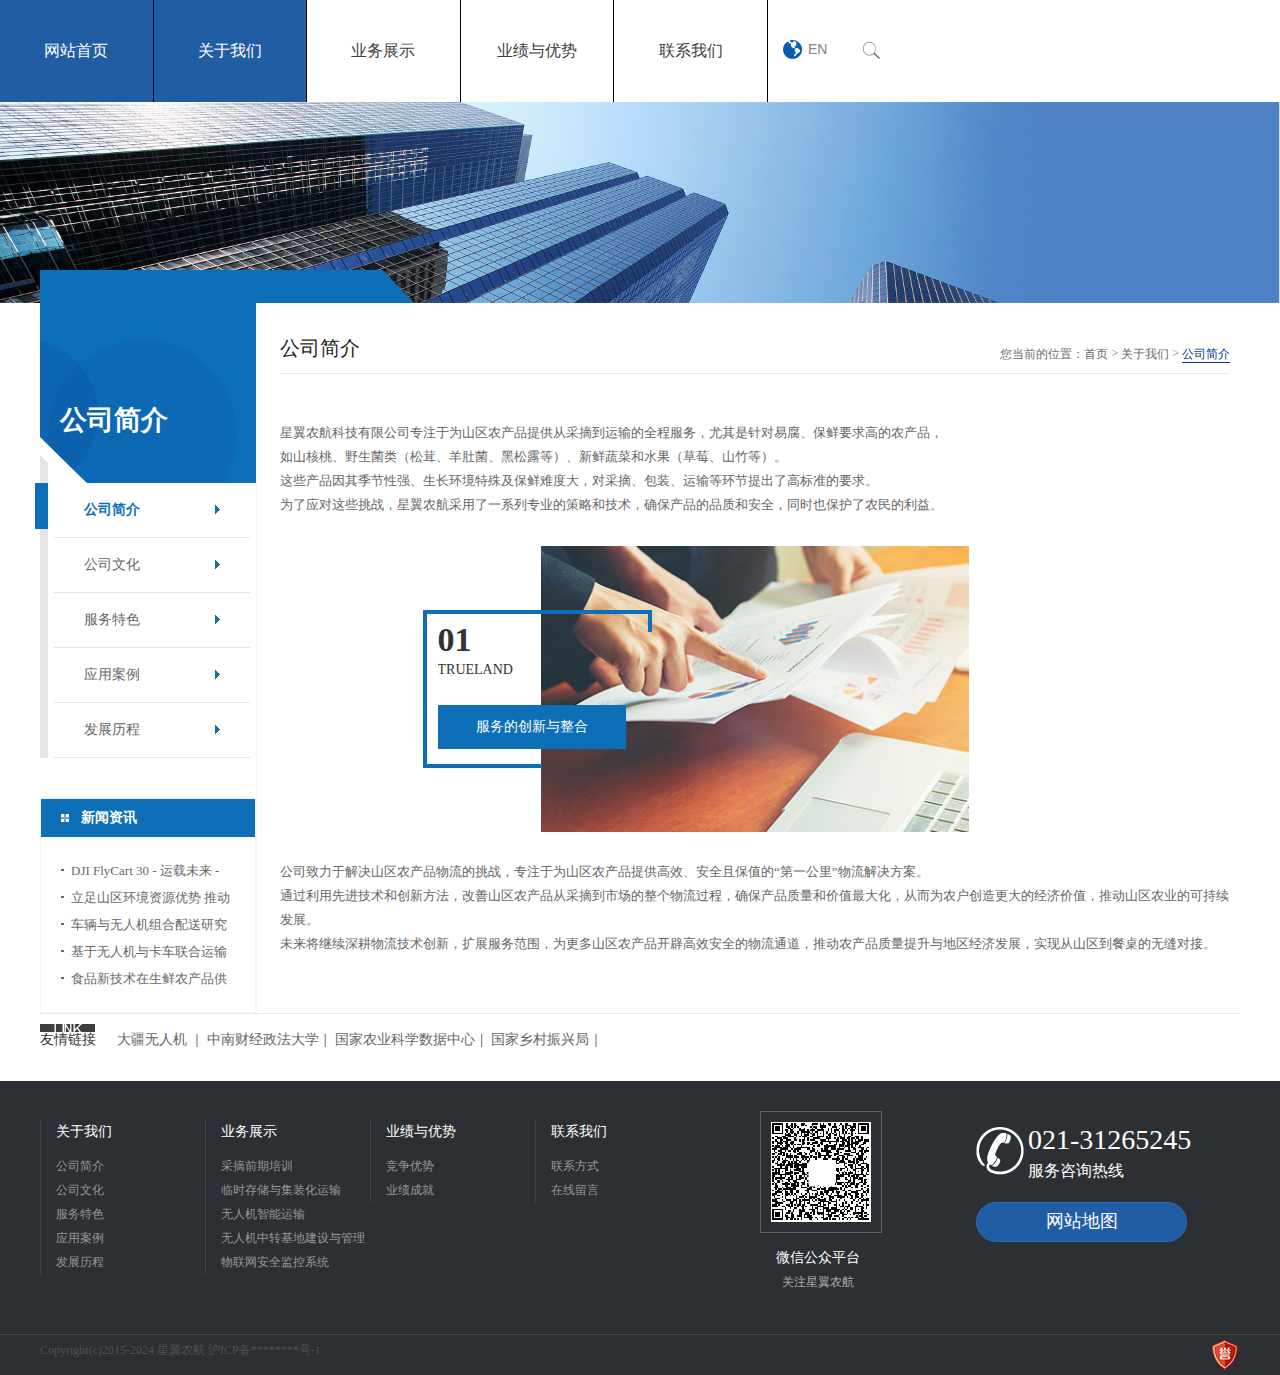
==== commit a8dfa021: "Update about.html" ====
--- a/about.html
+++ b/about.html
@@ -231,130 +231,7 @@
 		<a href="javascript:;" class="sure">确定</a>
 	</div>
 </div>
-<!--移动端底部导航--><div class="phonefooternav">
-		<ul class="clearfix">
-			<li>
-				<a href="tel:189 1610 1908">
-					<i class="iconfont">&#xe60c;</i>
-					<span>一键电话</span>
-				</a>
-			</li>
-			<li>
-				<a href="feedback.html">
-					<i class="iconfont">&#xe683;</i>
-					<span>在线留言</span>
-				</a>
-			</li>
-			<li>
-				<a href="contact.html">
-					<i class="iconfont">&#xe61d;</i>
-					<span>联系我们</span>
-				</a>
-			</li>
-			<li>
-				<a href="index.html">
-					<i class="iconfont">&#xe607;</i>
-					<span>返回首页</span>
-				</a>
-			</li>
-		</ul>
-	</div><!--移动端  Mmenu-->
-	<!--移动端  Mmenu-->
-<nav id="mmenu">
-		<ul>
-			<li><a href="index.html">首 页</a></li>
-			<li><a href="about.html">关于我们</a>
-				<ul>
-					<li><a href="about.html">公司简介</a></li>
-					<li><a href="about.html">董事长致辞</a></li>
-					<li><a href="honor.html">荣誉资质</a></li>
-					<li><a href="about.html">企业文化</a></li>
-					<li><a href="about.html">发展历程</a></li>
-				</ul>
-			</li>
-			<li><a href="pro.html">产品中心</a>
-				<ul>
-					<li><a href="pro.html">心电产品</a>
-						<ul>
-							<li><a href="pro_show.html">>十八导心电图机系列</a></li>
-							<li><a href="pro_show.html">>十二道心电图机系列</a></li>
-							<li><a href="pro_show.html">>六道心电图机系列</a></li>
-							<li><a href="pro_show.html">>多道心电图机系列</a></li>	
-						</ul>
-					</li>
-					<li><a href="pro.html">超声影像</a>
-						<ul>
-							<li><a href="pro_show.html">>十八导心电图机系列</a></li>
-							<li><a href="pro_show.html">>十二道心电图机系列</a></li>
-							<li><a href="pro_show.html">>六道心电图机系列</a></li>
-							<li><a href="pro_show.html">>多道心电图机系列</a></li>
-						</ul>
-					</li>
-					<li>	<a href="pro.html">体外诊断产品系列</a>
-						<ul>
-							<li><a href="pro_show.html">>十八导心电图机系列</a></li>
-							<li><a href="pro_show.html">>十二道心电图机系列</a></li>
-							<li><a href="pro_show.html">>六道心电图机系列</a></li>
-							<li><a href="pro_show.html">>多道心电图机系列</a></li>
-						</ul>
-					</li>
-					<li><a href="pro.html">兽用产品系列</a>
-						<ul>
-							<li><a href="pro_show.html">>十八导心电图机系列</a></li>
-							<li><a href="pro_show.html">>十二道心电图机系列</a></li>
-							<li><a href="pro_show.html">>六道心电图机系列</a></li>
-							<li><a href="pro_show.html">>多道心电图机系列</a></li>
-						</ul>
-					</li>
-				</ul>
-			</li>
-			<li><a href="case.html">业绩与优势</a>
-				<ul>
-					<li><a href="case.html">er</a></li>
-	    			<li><a href="case.html">业绩成就</a></li>
-				</ul>
-			</li>
-
-			</li>
-			<li><a href="contact.html">联系我们</a>
-				<ul>
-					<li><a href="contact.html">联系方式</a></li>
-					<li><a href="feedback.html">在线留言</a></li>
-				</ul>
-			</li>
-		</ul>
-	</nav>	
-		
-</div>	
-
-<!--Include Js-->
-<script src="http://apps.bdimg.com/libs/jquery/1.8.3/jquery.min.js" type="text/javascript" charset="utf-8"></script>
-
-<!--移动端导航-->
-<script src="js/jquery.mmenu.all.min.js" type="text/javascript" charset="utf-8"></script>
-
-<script src="js/public.js" type="text/javascript" charset="utf-8"></script>
-
-<!--slick-->
-<script src="js/slick.min.js" type="text/javascript" charset="utf-8"></script>
-<script type="text/javascript">
-	    $(function(){
-		    $('.banner').slick({
-		        dots: true,
-		        autoplay:true,
-		        arrows:false,
-		        autoplaySpeed:3000,
-		    });
-		});
-</script>
-
-<!--placeholder-->
-<script src="js/jquery.placeholder.min.js" type="text/javascript" charset="utf-8"></script>
-<script type="text/javascript">
-	$(function(){ $('input, textarea').placeholder(); });
-</script>
-
-<!--<script src="//cdn.bootcss.com/bootstrap/3.3.5/js/bootstrap.min.js"></script>-->
+
 
 </body>
 </html>
